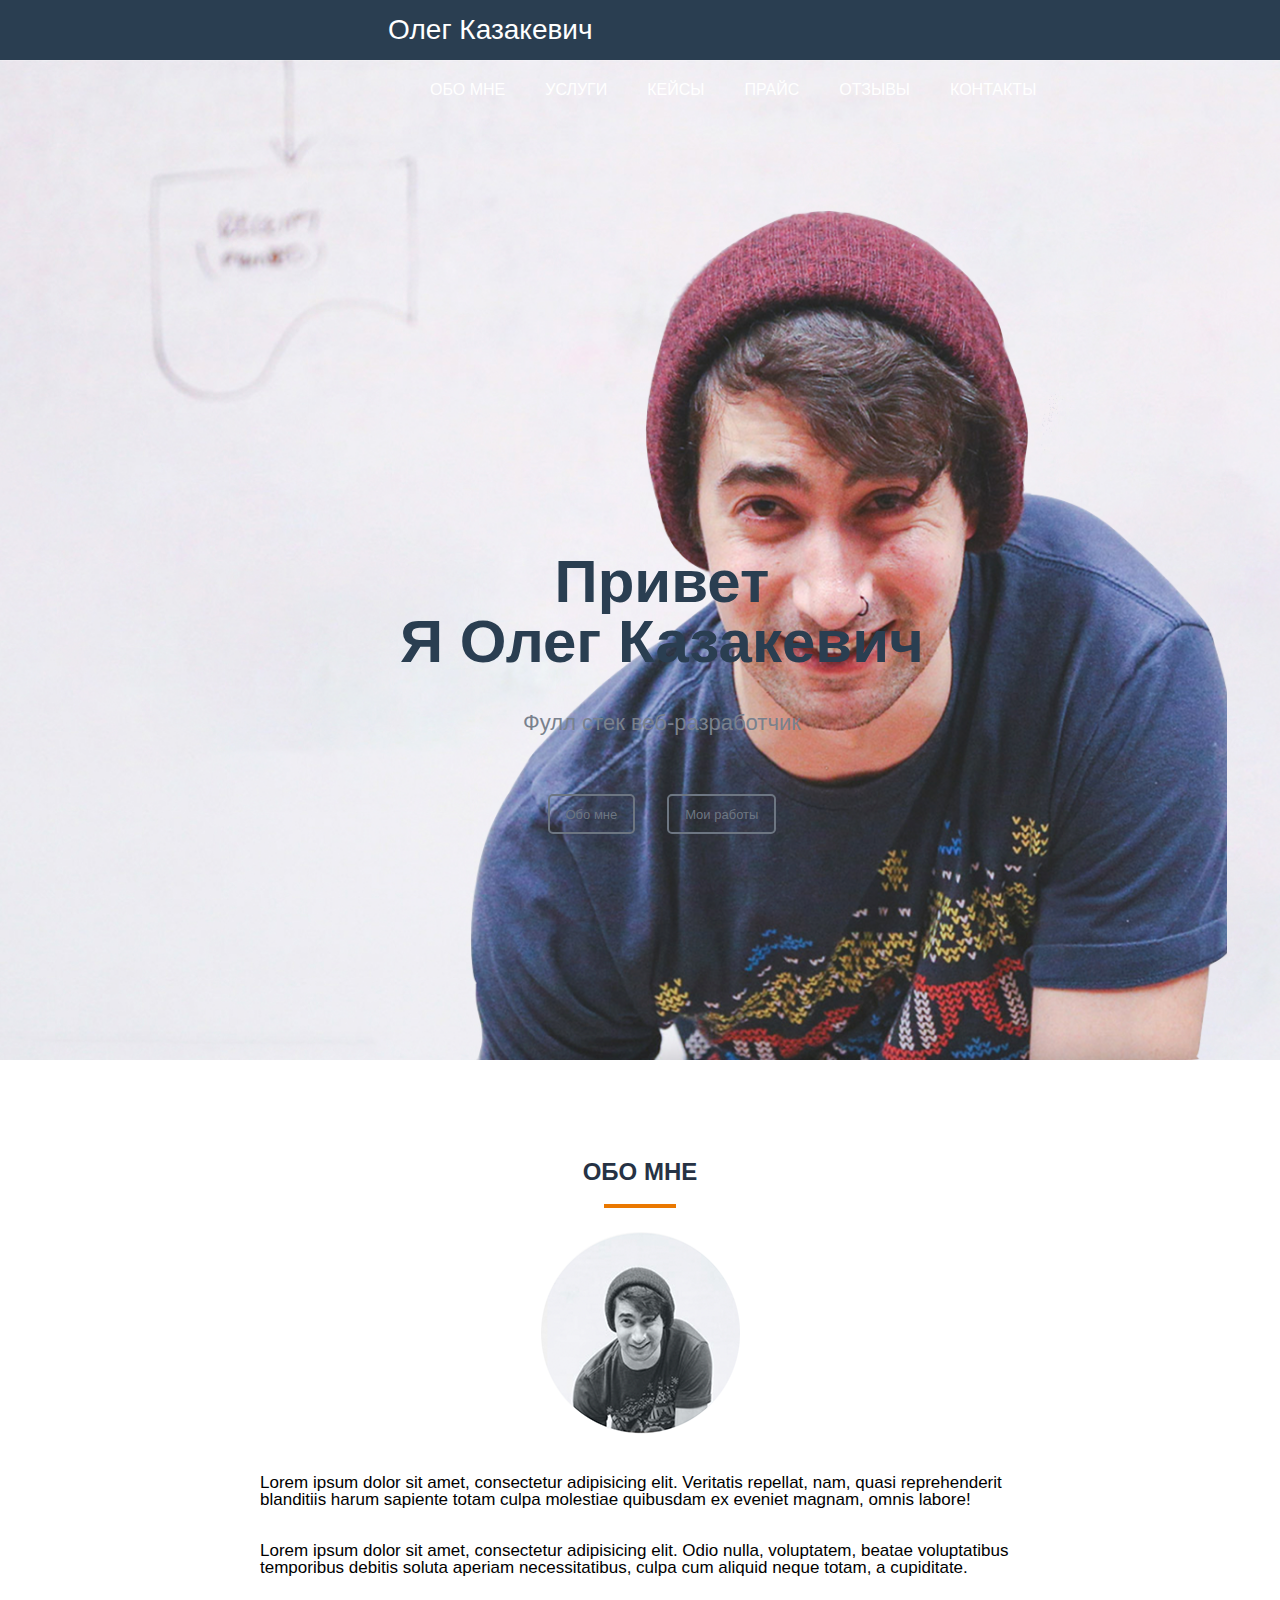
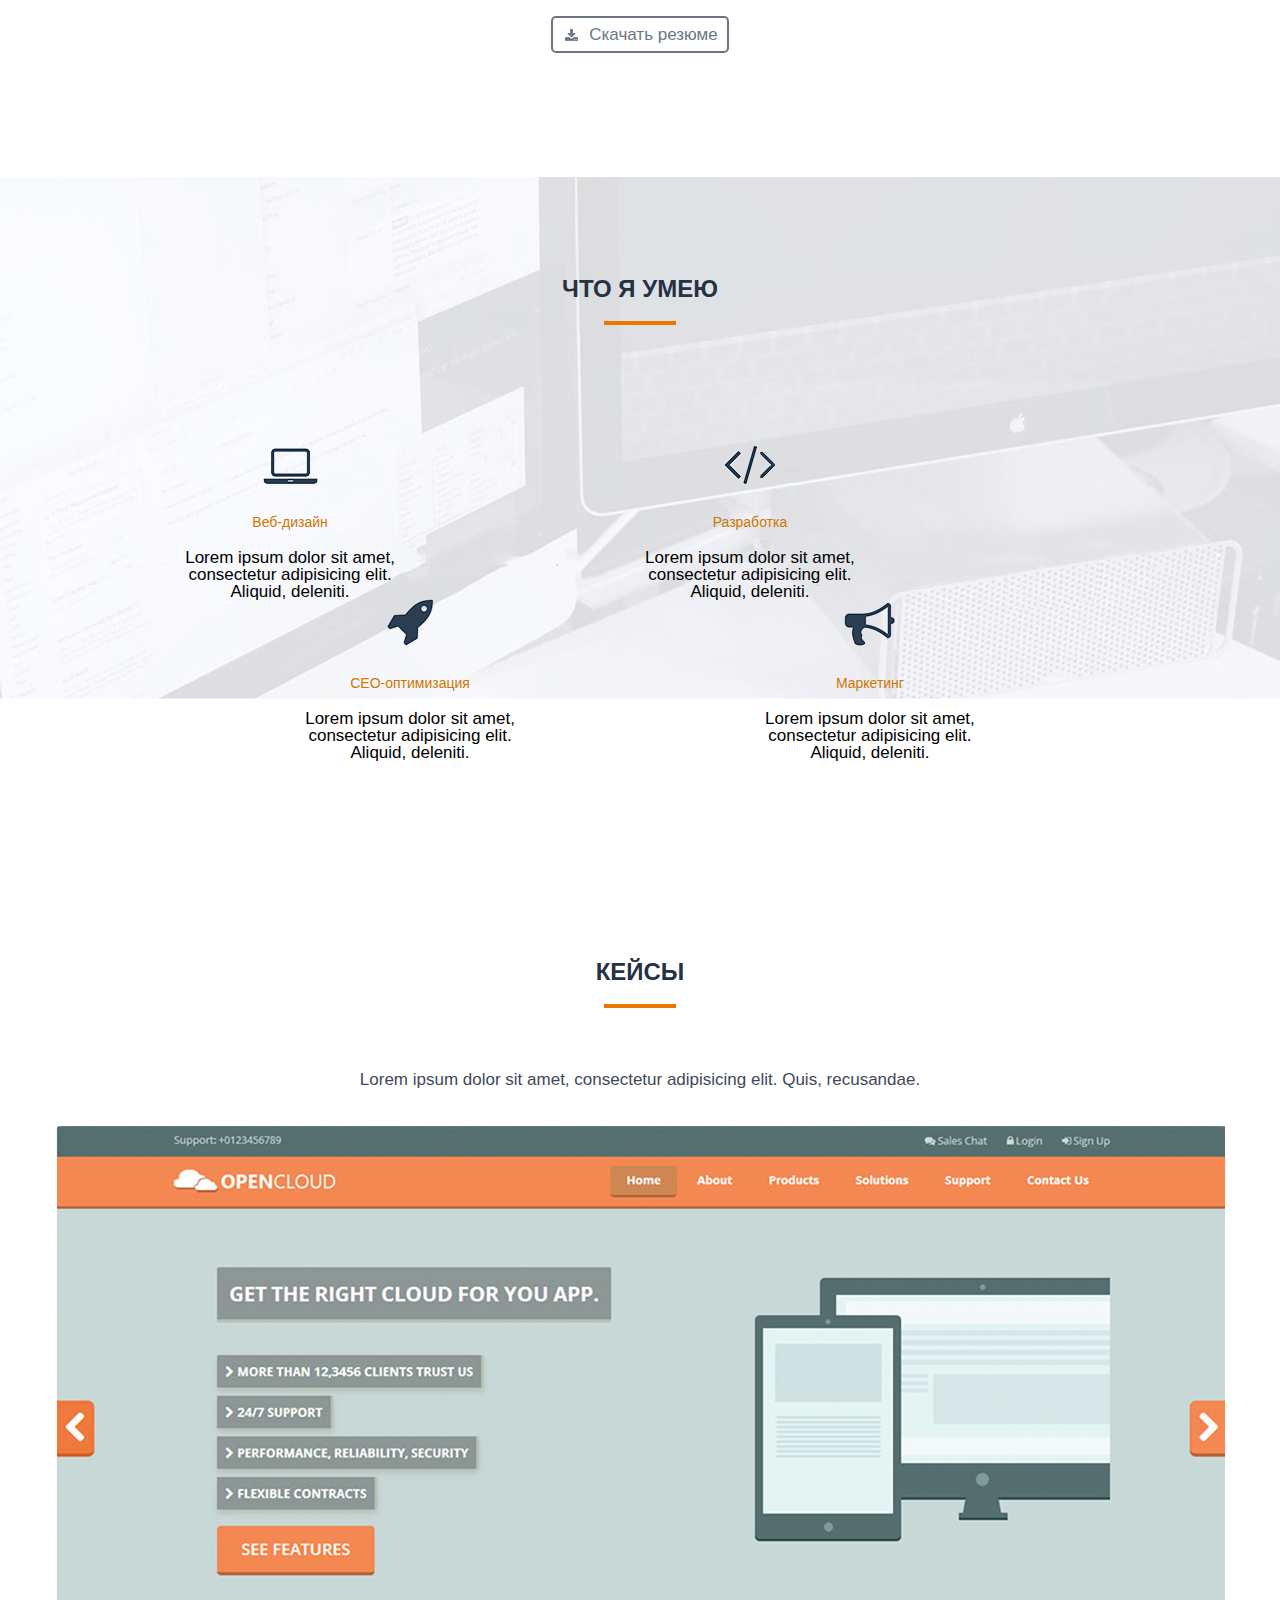
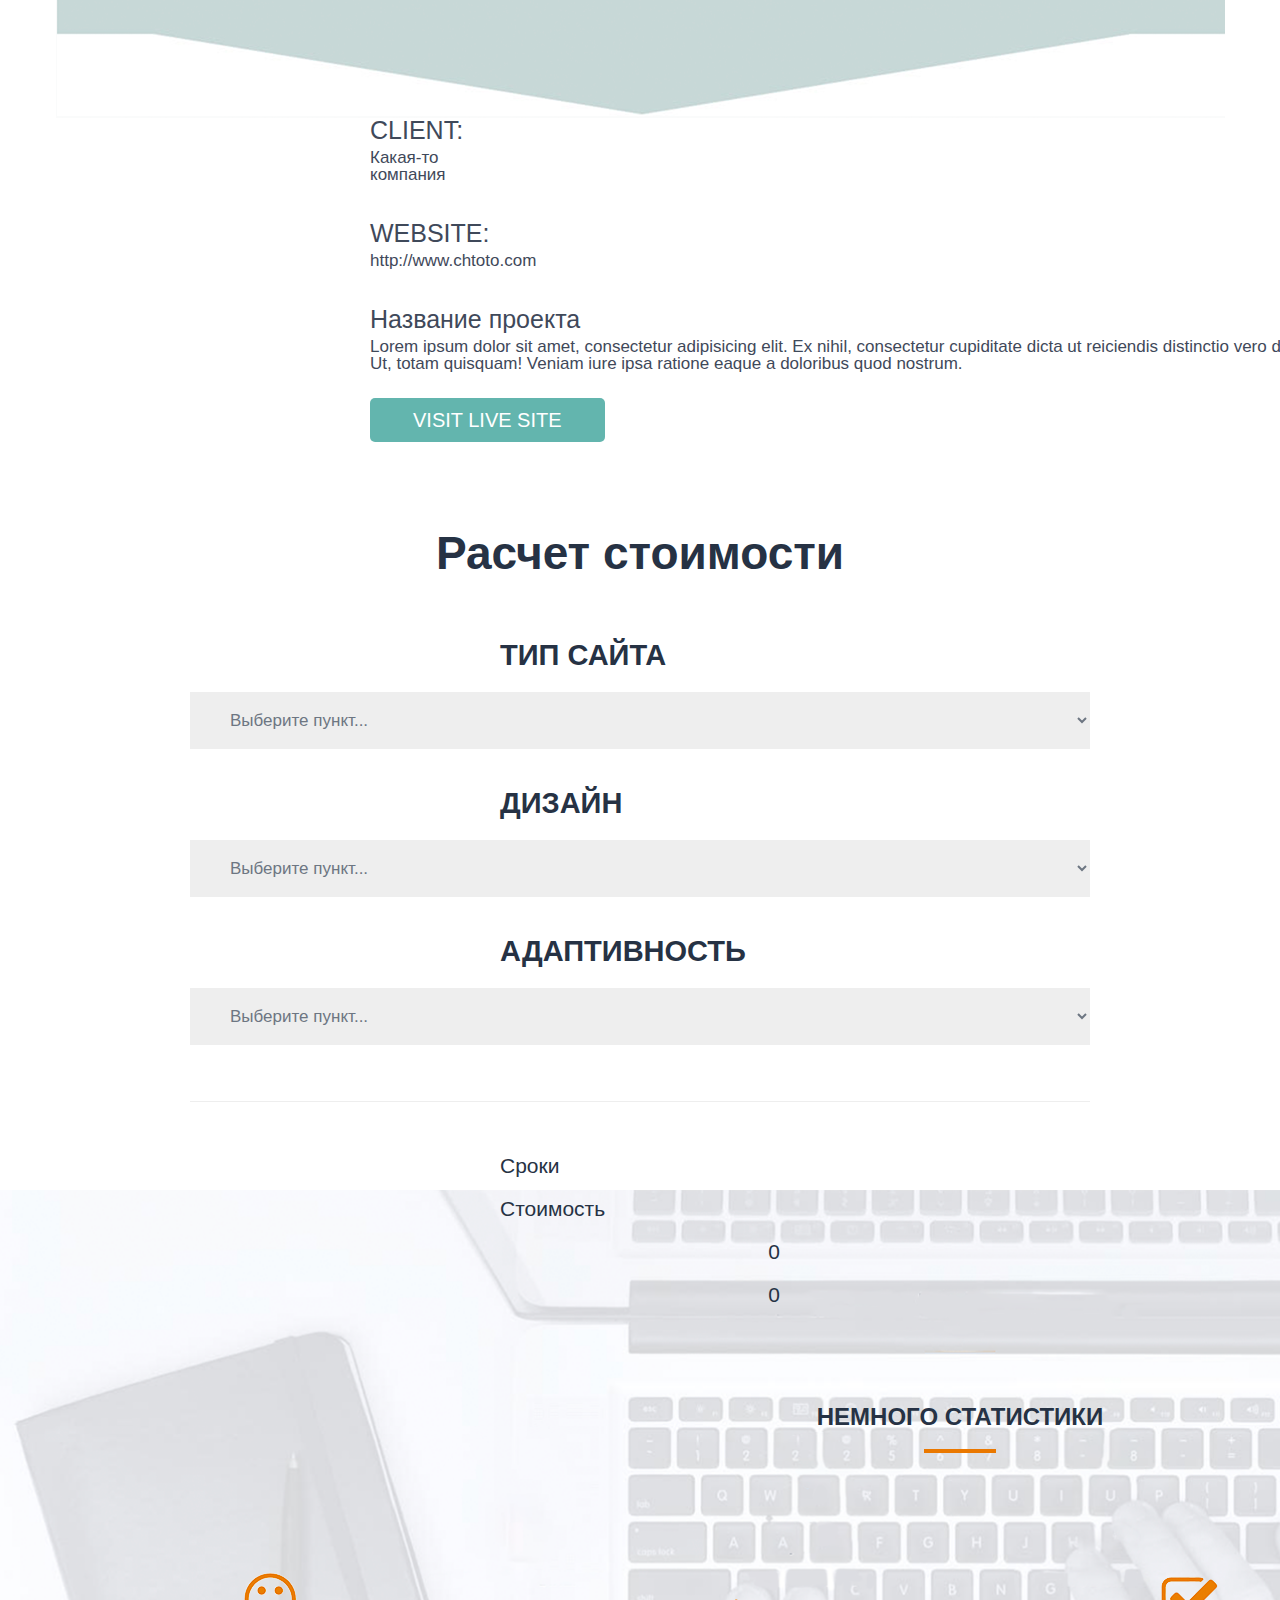
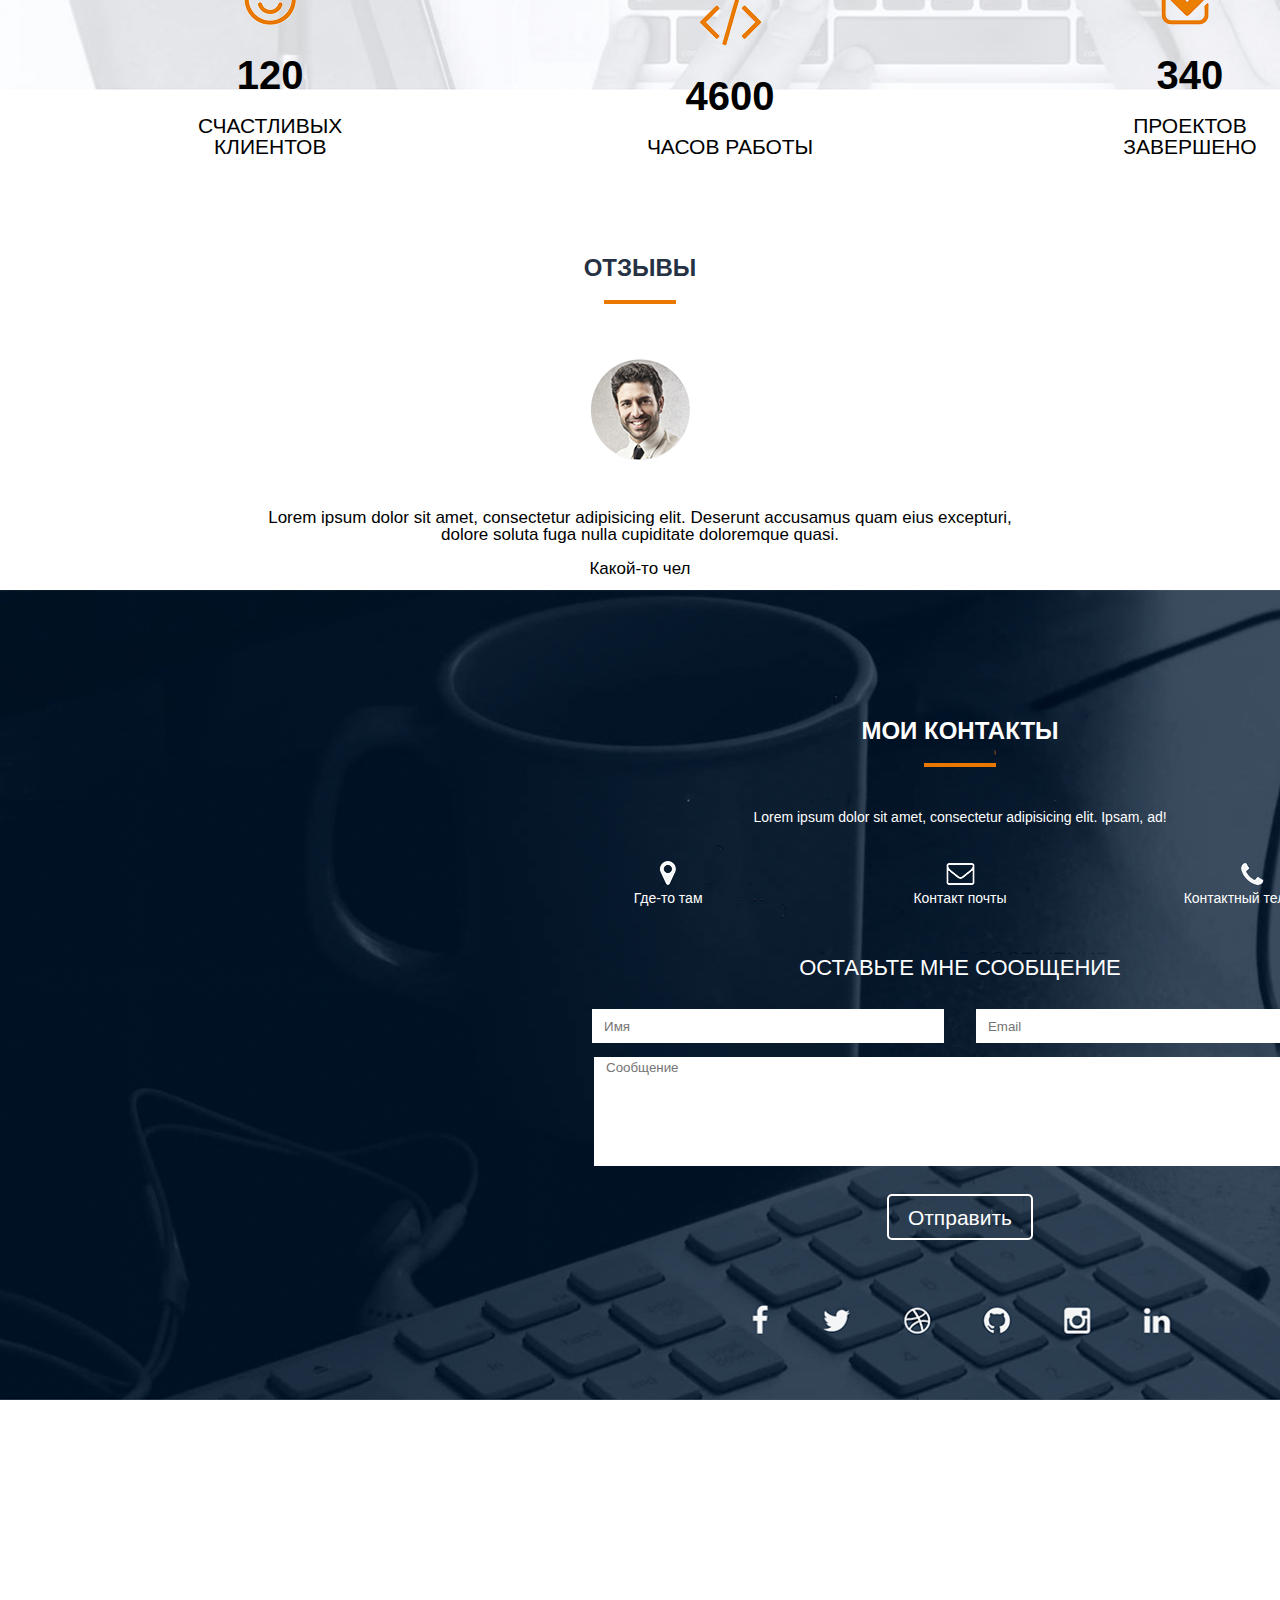
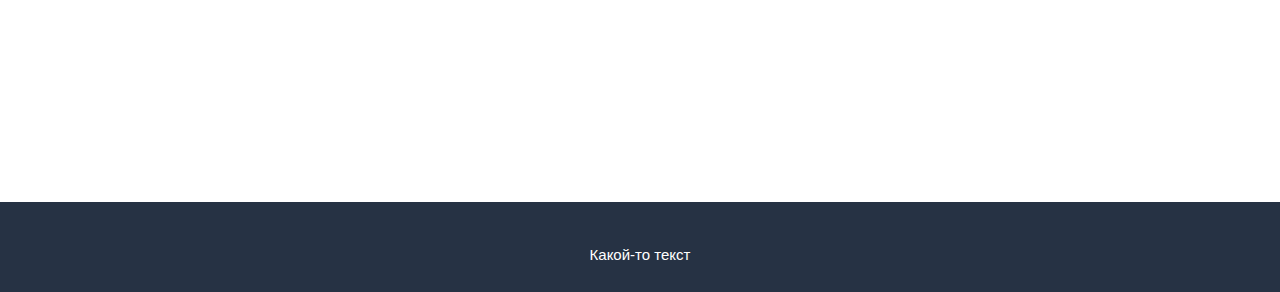
==== src/src/index.html @ 6febbd4b "Второе домашнее задание" ====
<!DOCTYPE html>
<html lang="en">
<head>
    <meta charset="UTF-8">
    <title>Олег Казакевич - Веб-разработчик</title>
    <link rel="stylesheet" href="css/reset.css">
    <link rel="stylesheet" href="css/style.css">
</head>

<body>

    <header>
        <nav>
            <div class="namelogo">Олег Казакевич</div>
            <div class="menu">
                <ul>
                    <li>Обо мне</li>
                    <li>Услуги</li>
                    <li>Кейсы</li>
                    <li>Прайс</li>
                    <li>Отзывы</li>
                    <li>Контакты</li>
                </ul>
            </div>
        </nav>
    </header>

    <main>

        <section class="main">
            <div class="main__conteiner">
                <h1>Привет <br> Я Олег Казакевич</h1>
                <h4>Фулл стек веб-разработчик</h4>
                <input type="submit" value="Обо мне">
                <input type="submit" value="Мои работы">
            </div>
        </section>


        <section class="description">
            <div class="description__conteiner">
                <h2>ОБО МНЕ</h2>
                <hr>
                <img src="../src/img/Boy_mini.png" alt="Изображение отсутствует">
                <div>
                    <p class="description__conteiner__text">Lorem ipsum dolor sit amet, consectetur adipisicing elit. Veritatis repellat, nam, quasi reprehenderit blanditiis harum sapiente totam culpa molestiae quibusdam ex eveniet magnam, omnis labore!<br><br><br>Lorem ipsum dolor sit amet, consectetur adipisicing elit. Odio nulla, voluptatem, beatae voluptatibus temporibus debitis soluta aperiam necessitatibus, culpa cum aliquid neque totam, a cupiditate.</p>
                </div>
                <a href="#" download="">Скачать резюме</a>
            </div>
        </section>

        <section class="about_me">
            <div class="about_me__conteiner">
                <h2>ЧТО Я УМЕЮ</h2>
                <hr>
                <div class="about_me__box-1">
                    <img src="../src/img/laptop.png" alt="Изображение отсутствует">
                    <h3 class="about_me__box-1__title">Веб-дизайн</h3>
                    <p class="about_me__box-1__text">Lorem ipsum dolor sit amet, consectetur adipisicing elit. Aliquid, deleniti.</p>
                </div>
                <div class="about_me__box-2">
                    <img src="../src/img/develop.png" alt="Изображение отсутствует">
                    <h3 class="about_me__box-2__title">Разработка</h3>
                    <p class="about_me__box-2__text">Lorem ipsum dolor sit amet, consectetur adipisicing elit. Aliquid, deleniti.</p>
                </div>
                <div class="about_me__box-3">
                    <img src="../src/img/rocket.png" alt="Изображение отсутствует">
                    <h3 class="about_me__box-3__title">СЕО-оптимизация</h3>
                    <p class="about_me__box-3__text">Lorem ipsum dolor sit amet, consectetur adipisicing elit. Aliquid, deleniti.</p>
                </div>
                <div class="about_me__box-4">
                    <img src="../src/img/megaphone.png" alt="Изображение отсутствует">
                    <h3 class="about_me__box-4__title">Маркетинг</h3>
                    <p class="about_me__box-4__text">Lorem ipsum dolor sit amet, consectetur adipisicing elit. Aliquid, deleniti.</p>
                </div>
            </div>
        </section>

        <section class="cases">
            <div class="cases__conteiner">
                <h2 class="cases__title">КЕЙСЫ</h2>
                <hr>
                <p class="cases__text">Lorem ipsum dolor sit amet, consectetur adipisicing elit. Quis, recusandae.</p>
                <img src="../src/img/cases.png" alt="Изображение отсутствует">
                <div class="cases__box1">
                    <h3>CLIENT:</h3>
                    <p>Какая-то компания</p>
                </div>
                <div class="cases__box2">
                    <h3 class="cases__box2__title">WEBSITE:</h3>
                    <p class="cases__box2__text">http://www.chtoto.com</p>
                </div>
                <div class="cases__box3">
                    <h3 class="cases__box3__title">Название проекта</h3>
                    <p class="cases__box3__text">Lorem ipsum dolor sit amet, consectetur adipisicing elit. Ex nihil, consectetur cupiditate dicta ut reiciendis distinctio vero doloribus. Ut, totam quisquam! Veniam iure ipsa ratione eaque a doloribus quod nostrum.</p>
                </div>
                <a href="#">VISIT LIVE SITE</a>
            </div>
        </section>

        <section class="calculator">
            <div class="calculator__conteiner">
                <h2>Расчет стоимости</h2>
                <div class="calculator__box1">
                    <h3>ТИП САЙТА</h3>
                    <select name="calculator__box1__list1" id="list1">
                        <option disable>Выберите пункт...</option>
                        <option value="1">Опция 1</option>
                        <option value="2">Опция 2</option>
                        <option value="3">Опция 3</option>
                        <option value="4">Опция 4</option>
                    </select>
                </div>
                <div class="calculator__box2">
                    <h3 class="calculator__box2__title">ДИЗАЙН</h3>
                    <select name="calculator__box2__list2" id="list2">
                        <option disable>Выберите пункт...</option>
                        <option value="1">Опция 1</option>
                        <option value="2">Опция 2</option>
                        <option value="3">Опция 3</option>
                        <option value="4">Опция 4</option>
                    </select>
                </div>
                <div class="calculator__box3">
                    <h3 class="calculator__box3__title">АДАПТИВНОСТЬ</h3>
                    <select name="calculator__box3__list13" id="list3">
                        <option disable>Выберите пункт...</option>
                        <option value="1">Опция 1</option>
                        <option value="2">Опция 2</option>
                        <option value="3">Опция 3</option>
                        <option value="4">Опция 4</option>
                    </select>
                </div>
                <hr>
                <div class="calculator__block1">
                    <p>Сроки</p>
                </div>
                <div class="calculator__block2">
                    <p>Стоимость</p>
                </div>
                <div class="calculator__block3">
                    <p>0</p>
                </div>
                <div class="calculator__block4">
                    <p>0</p>
                </div>
            </div>
        </section>

        <section class="stat">
            <div class="stat__conteiner">
                <h2>НЕМНОГО СТАТИСТИКИ</h2>
                <hr>
                <div class="stat__box1">
                    <img src="../src/img/smile.png" alt="Изображение отсутствует">
                    <h3>120</h3>
                    <p>СЧАСТЛИВЫХ КЛИЕНТОВ</p>
                </div>
                <div class="stat__box2">
                    <img src="../src/img/programming.png" alt="Изображение отсутствует">
                    <h3>4600</h3>
                    <p>ЧАСОВ РАБОТЫ</p>
                </div>
                <div class="stat__box3">
                    <img src="../src/img/tick.png" alt="Изображение отсутствует">
                    <h3>340</h3>
                    <p>ПРОЕКТОВ ЗАВЕРШЕНО</p>
                </div>
                <div class="stat__box4">
                    <img src="../src/img/kubok.png" alt="Изображение отсутствует">
                    <h3>23</h3>
                    <p>НАГРАД ПОЛУЧЕНО</p>
                </div>
            </div>
        </section>

        <section class="feedback">
            <div class="feedback__conteiner">
                <h2>ОТЗЫВЫ</h2>
                <hr>
                <img src="../src/img/feedback.png" alt="Изображение отсутствует">
                <div>
                    <p class="feedback__conteiner__text">Lorem ipsum dolor sit amet, consectetur adipisicing elit. Deserunt accusamus quam eius excepturi, dolore soluta fuga nulla cupiditate doloremque quasi.<br><br> Какой-то чел </p>
                </div>
            </div>
        </section>

        <section class="contact">
            <div class="contact__container">
                <h2>МОИ КОНТАКТЫ</h2>
                <hr>
                <p>Lorem ipsum dolor sit amet, consectetur adipisicing elit. Ipsam, ad!</p>
                <div class="contact__box1">
                    <img src="../src/img/loc.png" alt="Изображение отсутствует">
                    <p>Где-то там</p>
                </div>
                <div class="contact__box2">
                    <img src="../src/img/mail.png" alt="Изображение отсутсвует">
                    <p>Контакт почты</p>
                </div>
                <div class="contact__box3">
                    <img src="../src/img/phone.png" alt="Изображение отсутсвует">
                    <p>Контактный телефон</p>
                </div>
                <h3>ОСТАВЬТЕ МНЕ СООБЩЕНИЕ</h3>
                <input type="text" placeholder="Имя" id="botton1">
                <input type="text" placeholder="Email" id="botton2">
                <input type="text" placeholder="Сообщение" id="botton3">
                <input type="submit" value="Отправить" id="botton4">
            </div>
        </section>

        <section class="map">
            <div class="map__conteiner">
            <iframe src="https://www.google.com/maps/embed?pb=!1m18!1m12!1m3!1d4750.986387960679!2d30.31049384096424!3d59.956304051319066!2m3!1f0!2f0!3f0!3m2!1i1024!2i768!4f13.1!3m3!1m2!1s0x46963148397ca3df%3A0x7a6c0a17c79d16fe!2z0J_Rj9GC0ZHRgNC-0YfQutCw!5e0!3m2!1sru!2sru!4v1657752219980!5m2!1sru!2sru" width=100% height="400" style="border:0;" allowfullscreen="" loading="lazy" referrerpolicy="no-referrer-when-downgrade"></iframe>
            </div>
        </section>

    </main>

    <footer>
        <p class="footer__text">Какой-то текст</p>
    </footer>

</body>

</html>
---- src/src/css/style.css ----
* {
    box-sizing: border-box;
}

body {
    font-family: Arial, sans-serif;
}

nav {
    width: 100%;
    height: 60px;
    background-color: #2A3E51;
}

.namelogo {
    color: #fff;
    font-size: 28px;
    line-height: 60px;
    padding-left: 388px;
    float: left;
}

.menu {
    float: left;
    padding-left: 430px;
}

.menu li {
    float: left;
    line-height: 60px;
    color: #fff;
    margin-right: 40px;
    font-size: 16px;
    text-transform: uppercase;
}

.main {
    width: 100%;
    height: 1000px;
    background: url(../img/boy.png) 90% 100%/auto 85% no-repeat , url(../img/bg.jpg) center/cover no-repeat;
}

.main__conteiner {
    float: left;
    margin-top: 432px;
    margin-left: 400px;
    text-align: center;
}

.main__conteiner h1 {
    font-size: 60px;
    font-weight: bold;
    color: #2A3E51;
}

.main__conteiner h4 {
    margin-top: 40px;
    font-size: 22px;
    color: #79818d;
}

.main__conteiner input {
    height: 40px;
    text-align: center;
    border: 2px solid #6d7682;
    background: none;
    border-radius: 5px;
    color: #6d7682;
    font-size: 13px;
    padding: 0px 16px;
    margin-top: 60px;
    margin: 60px 14px 0px 14px
}

.description {
    width: 100%;
    height: 717px;
}

.description__conteiner {
    width: 100%;
    float: left;
    margin: 100px auto;
    text-align: center;
}

.description__conteiner h2 {
    font-size: 24px;
    font-weight: bold;
    color: #263244;
}

.description__conteiner hr {
    border-top: 4px solid #EA7800;
    width: 72px;
    margin: 20px auto;
    margin-bottom: 24px;
}

.description__conteiner img {
    margin-bottom: 40px;
}

.description__conteiner div {
    width: 760px;
    height: 110px;
    font-size: 18px;
    margin: 0px auto;
    margin-bottom: 42px;
}

.description__conteiner__text {
    font-size: 17px;
    text-align: left;
}

.description__conteiner a {
    width: 100%;
    border: 2px solid #6d7682;
    height: 34px;
    text-align: center;
    background: url(../img/ICO_about.png) no-repeat 7% ;
    border-radius: 5px;
    color: #6d7682;
    font-size: 17px;
    padding: 7px 9px 7px 36px;
}

.about_me {
    width: 100%;
    height: 523px;
    background: url(../img/bg_about.png) center/cover no-repeat;
}

.about_me__conteiner {
    width: 100%;
    float: left;
    margin: 100px auto;
    text-align: center;
}

.about_me__conteiner h2 {
    font-size: 24px;
    font-weight: bold;
    color: #263244;
    text-align: center;
}

.about_me__conteiner hr {
    border-top: 4px solid #EA7800;
    width: 72px;
    margin: 20px auto;
    margin-bottom: 120px;
}

.about_me__box-1 {
    width: 216px;
    height: 65px;
    text-align: center;
    margin-right: 240px;
    display: inline-block;
}

.about_me__box-1 img {
    margin-bottom: 30px;
}

.about_me__box-1__title {
    color: #CF7600;
    font-weight: 500;
    margin-bottom: 20px;
}

.about_me__box-1__text {
    font-size: 17px;
    text-align: center;
}

.about_me__box-2 {
    width: 216px;
    height: 65px;
    text-align: center;
    margin-right: 240px;
    display: inline-block;
}

.about_me__box-2 img {
    margin-bottom: 30px;
}

.about_me__box-2__title {
    color: #CF7600;
    font-weight: 500;
    margin-bottom: 20px;
}

.about_me__box-2__text {
    font-size: 17px;
    text-align: center;
}

.about_me__box-3 {
    width: 216px;
    height: 65px;
    text-align: center;
    margin-right: 240px;
    display: inline-block;
}

.about_me__box-3 img {
    margin-bottom: 30px;
}

.about_me__box-3__title {
    color: #CF7600;
    font-weight: 500;
    margin-bottom: 20px;
}

.about_me__box-3__text {
    font-size: 17px;
    text-align: center;
}

.about_me__box-4 {
    width: 216px;
    height: 65px;
    text-align: center;
    display: inline-block;
}

.about_me__box-4 img {
    margin-bottom: 30px;
}

.about_me__box-4__title {
    color: #CF7600;
    font-weight: 500;
    margin-bottom: 20px;
}

.about_me__box-4__text {
    font-size: 17px;
    text-align: center;
}

.cases {
    width: 100%;
    height: 1090px;
}

.cases__conteiner {
    width: 100%;
    float: left;
    margin: 100px auto;
}

.cases__conteiner h2 {
    font-size: 24px;
    font-weight: bold;
    color: #263244;
    text-align: center;
}

.cases__conteiner hr{
    border-top: 4px solid #EA7800;
    width: 72px;
    margin: 20px auto;
    margin-bottom: 63px;
}

.cases__conteiner p {
    font-size: 17px;
    text-align: center;
    color: #3F495A;
    margin-bottom: 38px;
}

.cases__conteiner img {
    display: block;
    margin: 0px auto;
}

.cases__box1 {
    text-align: center;
    width: 130px;
    padding-left: 370px;
}

.cases__box1 h3 {
    font-size: 25px;
    color: #3F495A;
    font-weight: 500;
    margin-bottom: 6px;
    width: 120px;
    text-align: left;
}

.cases__box1 p {
    font-size: 17px;
    color: #3F495A;
    font-weight: 300;
    width: 120px;
    text-align: left;
}

.cases__box2 {
    text-align: center;
    width: 130px;
    padding-left: 370px;
}

.cases__box2 h3 {
    font-size: 25px;
    color: #3F495A;
    font-weight: 500;
    margin-bottom: 6px;
    width: 120px;
    text-align: left;
}

.cases__box2 p {
    font-size: 17px;
    color: #3F495A;
    font-weight: 300;
    width: 120px;
    text-align: left;
}

.cases__box3 {
    text-align: center;
    width: 130px;
    padding-left: 370px;
}

.cases__box3 h3 {
    font-size: 25px;
    color: #3F495A;
    font-weight: 500;
    margin-bottom: 6px;
    width: 1000px;
    text-align: left;
}

.cases__box3 p {
    font-size: 17px;
    color: #3F495A;
    font-weight: 300;
    width: 1000px;
    text-align: left;
}

.cases__conteiner a {
    width: 100%;
    height: 44px;
    border-radius: 5px;
    color: #fff;
    font-size: 20px;
    padding: 11px 43px;
    background-color: #63B5AE;
    display: inline;
    margin-left: 370px;
}

.calculator {
    width: 100%;
    height: 1000px;
}

.calculator__conteiner {
    width: 100%;
    float: left;
}

.calculator__conteiner h2 {
    font-size: 46px;
    font-weight: bold;
    color: #263244;
    text-align: center;
    margin-bottom: 65px;
}

.calculator__box1 {
    text-align: center;
}

.calculator__box1 h3 {
    font-size: 29px;
    font-weight: 600;
    color: #263244;
    text-align: left;
    margin-bottom: 22px;
    padding-left: 500px;
}

#list1 {
    width: 900px;
    height: 57px;
    text-align: left;
    color: #6d7682;
    font-size: 17px;
    padding: 7px 9px 7px 36px;
    background-color: #eee;
    margin-bottom: 40px;
}

.calculator__box2 {
    text-align: center;
}

.calculator__box2 h3 {
    font-size: 29px;
    font-weight: 600;
    color: #263244;
    text-align: left;
    margin-bottom: 22px;
    padding-left: 500px;
}

#list2 {
    width: 900px;
    height: 57px;
    text-align: left;
    color: #6d7682;
    font-size: 17px;
    padding: 7px 9px 7px 36px;
    background-color: #eee;
    margin-bottom: 40px;
}

.calculator__box3 {
    text-align: center;
}

.calculator__box3 h3 {
    font-size: 29px;
    font-weight: 600;
    color: #263244;
    text-align: left;
    margin-bottom: 22px;
    padding-left: 500px;
}

#list3 {
    width: 900px;
    height: 57px;
    text-align: left;
    color: #6d7682;
    font-size: 17px;
    padding: 7px 9px 7px 36px;
    background-color: #eee;
    margin-bottom: 36px;
}

.calculator__conteiner hr {
    border-top: 1px solid #eee;
    width: 900px;
    margin: 20px auto;
    margin-bottom: 53px;
}

.calculator__block1 p {
    display: inline-block;
    font-size: 21px;
    font-weight: 300;
    color: #263244;
    text-align: left;
    margin-bottom: 22px;
    padding-left: 500px;
}

.calculator__block2 p {
    display: inline-block;
    font-size: 21px;
    font-weight: 300;
    color: #263244;
    text-align: left;
    margin-bottom: 22px;
    padding-left: 500px;
}

.calculator__block3 p {
    font-size: 21px;
    font-weight: 300;
    color: #263244;
    text-align: right;
    margin-bottom: 22px;
    padding-right: 500px;
}

.calculator__block4 p {
    font-size: 21px;
    font-weight: 300;
    color: #263244;
    text-align: right;
    padding-right: 500px;
}

.stat {
    width: 1920px;
    height: 500px;
    background: url(../img/bgstat.png) center/cover no-repeat;
    margin-bottom: 100px;
}

.stat__conteiner {
    width: 100%;
    float: left;
    margin: 100px auto;
    text-align: center;
}

.stat__conteiner h2 {
    font-size: 24px;
    font-weight: bold;
    color: #263244;
    text-align: center;
}

.stat__conteiner hr {
    border-top: 4px solid #EA7800;
    width: 72px;
    margin: 20px auto;
    margin-bottom: 120px;
}

.stat__box1 {
    width: 216px;
    height: 65px;
    text-align: center;
    margin-right: 240px;
    display: inline-block;
}

.stat__box1 img {
    margin-bottom: 30px;
}

.stat__box1 h3 {
    color: #000;
    font-weight: bold;
    font-size: 40px;
    margin-bottom: 20px;
}

.stat__box1 p {
    font-size: 21px;
    text-align: center;
}

.stat__box2 {
    width: 216px;
    height: 65px;
    text-align: center;
    margin-right: 240px;
    display: inline-block;
}

.stat__box2 img {
    margin-bottom: 30px;
}

.stat__box2 h3 {
    color: #000;
    font-weight: bold;
    font-size: 40px;
    margin-bottom: 20px;
}

.stat__box2 p {
    font-size: 21px;
    text-align: center;
}

.stat__box3 {
    width: 216px;
    height: 65px;
    text-align: center;
    margin-right: 240px;
    display: inline-block;
}

.stat__box3 img {
    margin-bottom: 30px;
}

.stat__box3 h3 {
    color: #000;
    font-weight: bold;
    font-size: 40px;
    margin-bottom: 20px;
}

.stat__box3 p {
    font-size: 21px;
    text-align: center;
}

.stat__box4 {
    width: 216px;
    height: 65px;
    text-align: center;
    display: inline-block;
}

.stat__box4 img {
    margin-bottom: 30px;
}

.stat__box4 h3 {
    color: #000;
    font-weight: bold;
    font-size: 40px;
    margin-bottom: 20px;
}

.stat__box4 p {
    font-size: 21px;
    text-align: center;
}

.feedback {
    width: 100%;
    height: 400px;
}

.feedback__conteiner {
    width: 100%;
    float: left;
    text-align: center;
}

.feedback__conteiner h2 {
    font-size: 24px;
    font-weight: bold;
    color: #263244;
}

.feedback__conteiner hr {
    border-top: 4px solid #EA7800;
    width: 72px;
    margin: 20px auto;
    margin-bottom: 55px;
}

.feedback__conteiner img {
    margin-bottom: 48px;
}

.feedback__conteiner div {
    width: 760px;
    height: 110px;
    font-size: 18px;
    margin: 0px auto;
}

.feedback__conteiner__text {
    font-size: 17px;
    text-align: center;
}

.contact {
    width: 1920px;
    height: 810px;
    background: url(../img/bg_contact.png) center/cover no-repeat;
}

.contact__container {
    width: 100%;
    float: left;
    text-align: center;
}

.contact__container h2 {
    font-size: 24px;
    font-weight: bold;
    color: #fff;
    padding-top: 100px;
    margin-bottom: 20px;
}

.contact__container hr {
    border-top: 4px solid #EA7800;
    width: 72px;
    margin: 20px auto;
    margin-bottom: 43px;
}

.contact__container p {
    color: #fff;
    margin-bottom: 36px;
}

.contact__box1 {
    width: 216px;
    height: 65px;
    text-align: center;
    margin-right: 72px;
    display: inline-block;
}

.contact__box1 img {
    margin-bottom: 5px;
}

.contact__box1 p {
    font-size: 14px;
    text-align: center;
}

.contact__box2 {
    width: 216px;
    height: 65px;
    text-align: center;
    margin-right: 72px;
    display: inline-block;
}

.contact__box2 img {
    margin-bottom: 5px;
}

.contact__box2 p {
    font-size: 14px;
    text-align: center;
}

.contact__box3 {
    width: 216px;
    height: 65px;
    text-align: center;
    display: inline-block;
    margin-bottom: 30px;
}

.contact__box3 img {
    margin-bottom: 5px;
}

.contact__box3 p {
    font-size: 14px;
    text-align: center;
}

.contact__container h3 {
    font-size: 22px;
    font-weight: 400;
    color: #fff;
    margin-bottom: 30px;
}

#botton1 {
    width: 352px;
    height: 34px;
    display: inline-block;
    margin-right: 28px;
    margin-bottom: 14px;
    padding-left: 12px;
}

#botton2 {
    width: 352px;
    height: 34px;
    display: inline-block;
    padding-left: 12px;
}

#botton3 {
    width: 732px;
    margin: 0px auto;
    margin-bottom: 28px;
    display: block;
    padding: 3px 0px 91px 12px
}

#botton4 {
    height: 46px;
    text-align: center;
    border: 2px solid #fff;
    background: none;
    border-radius: 5px;
    color: #fff;
    font-size: 21px;
    padding: 10px 19px 10px 19px;
}

footer {
    height: 90px;
    background-color: #263244;
}
.footer__text {
    padding-top: 45px;
    text-align: center;
    color: #fff;
    font-size: 15px;
}
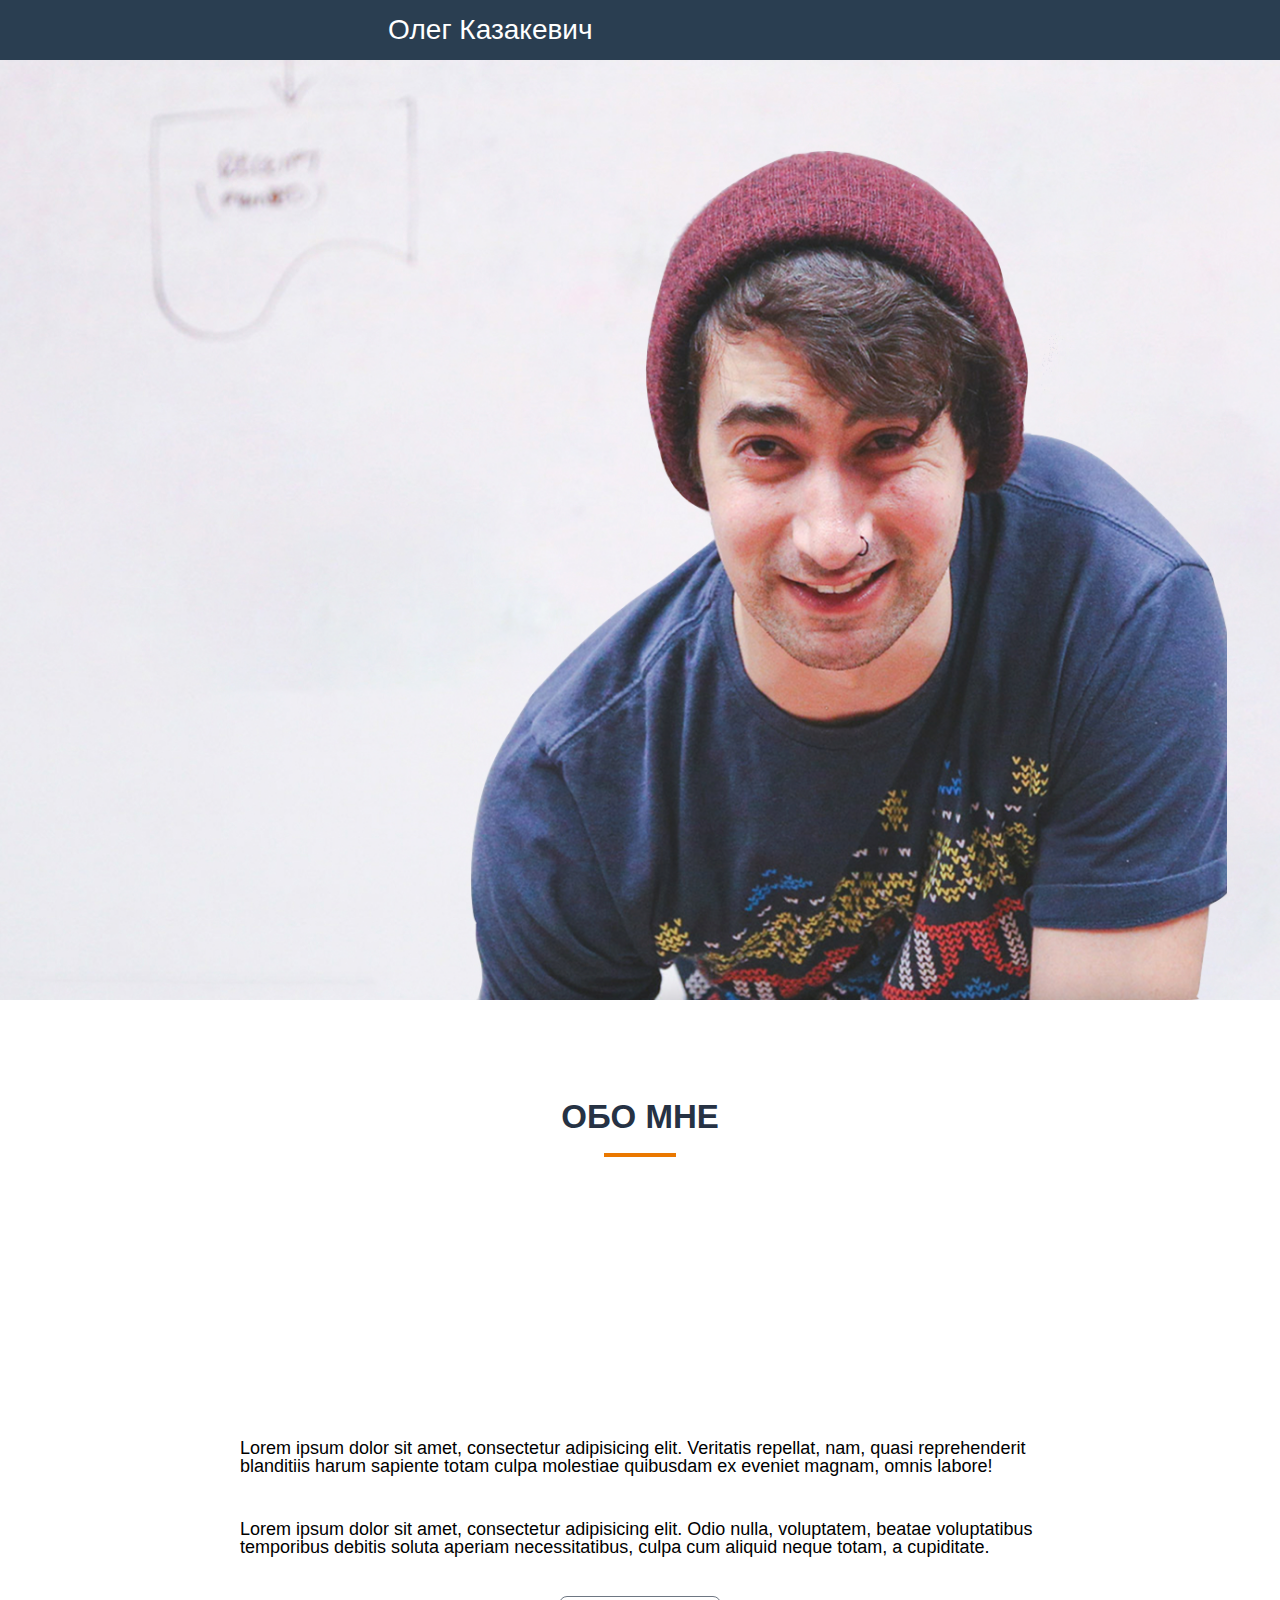
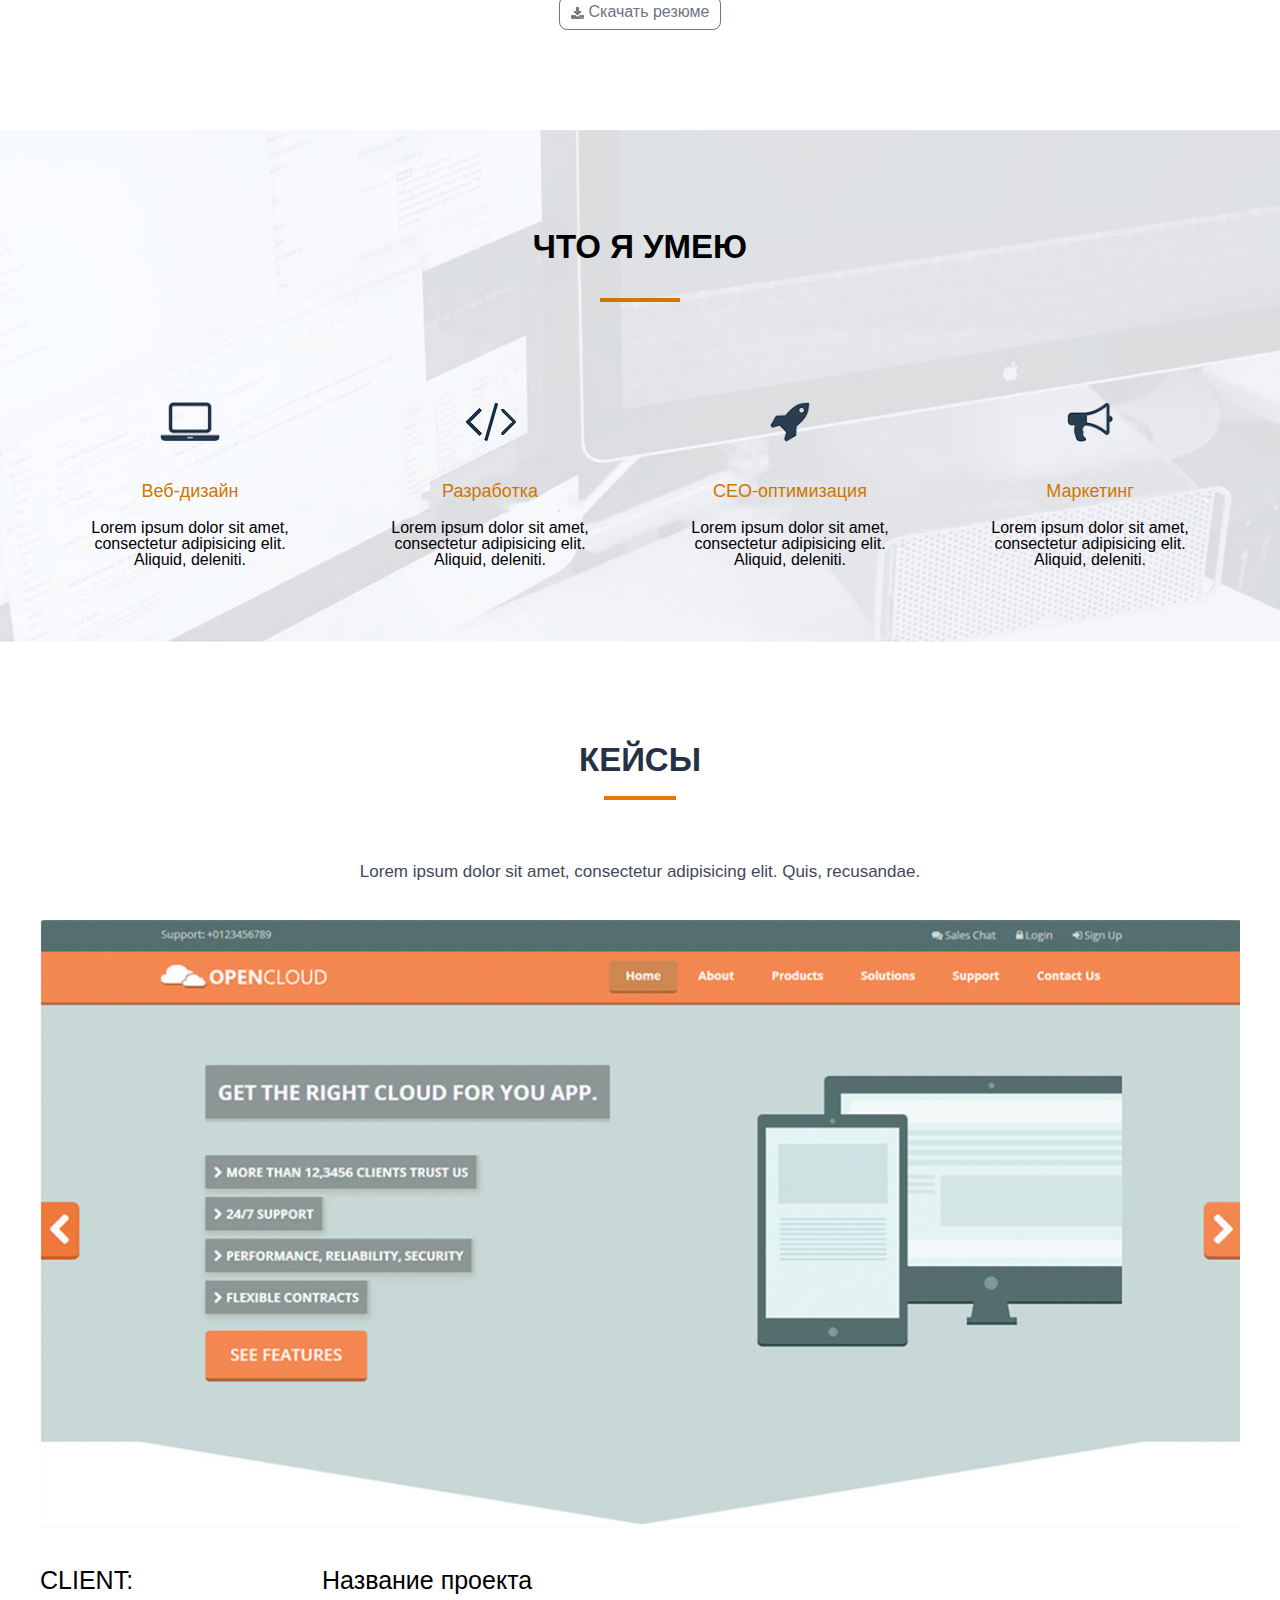
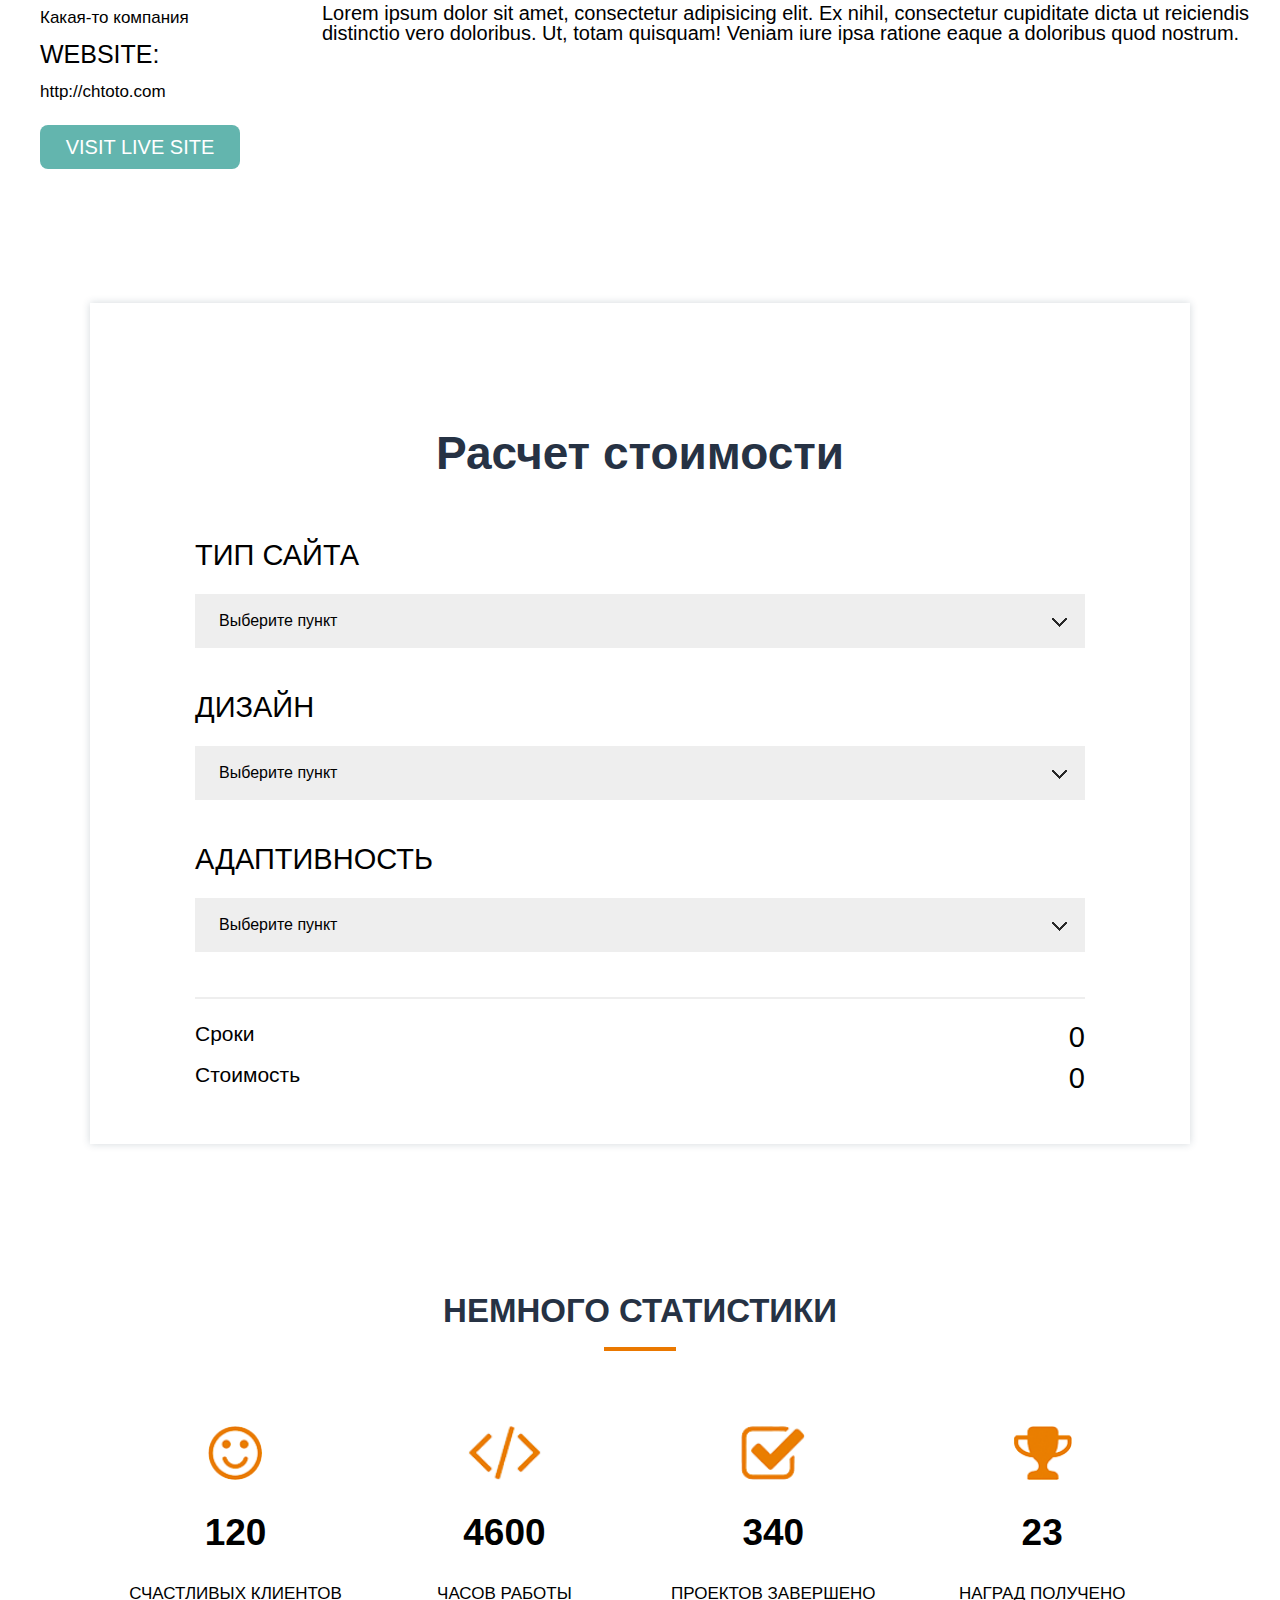
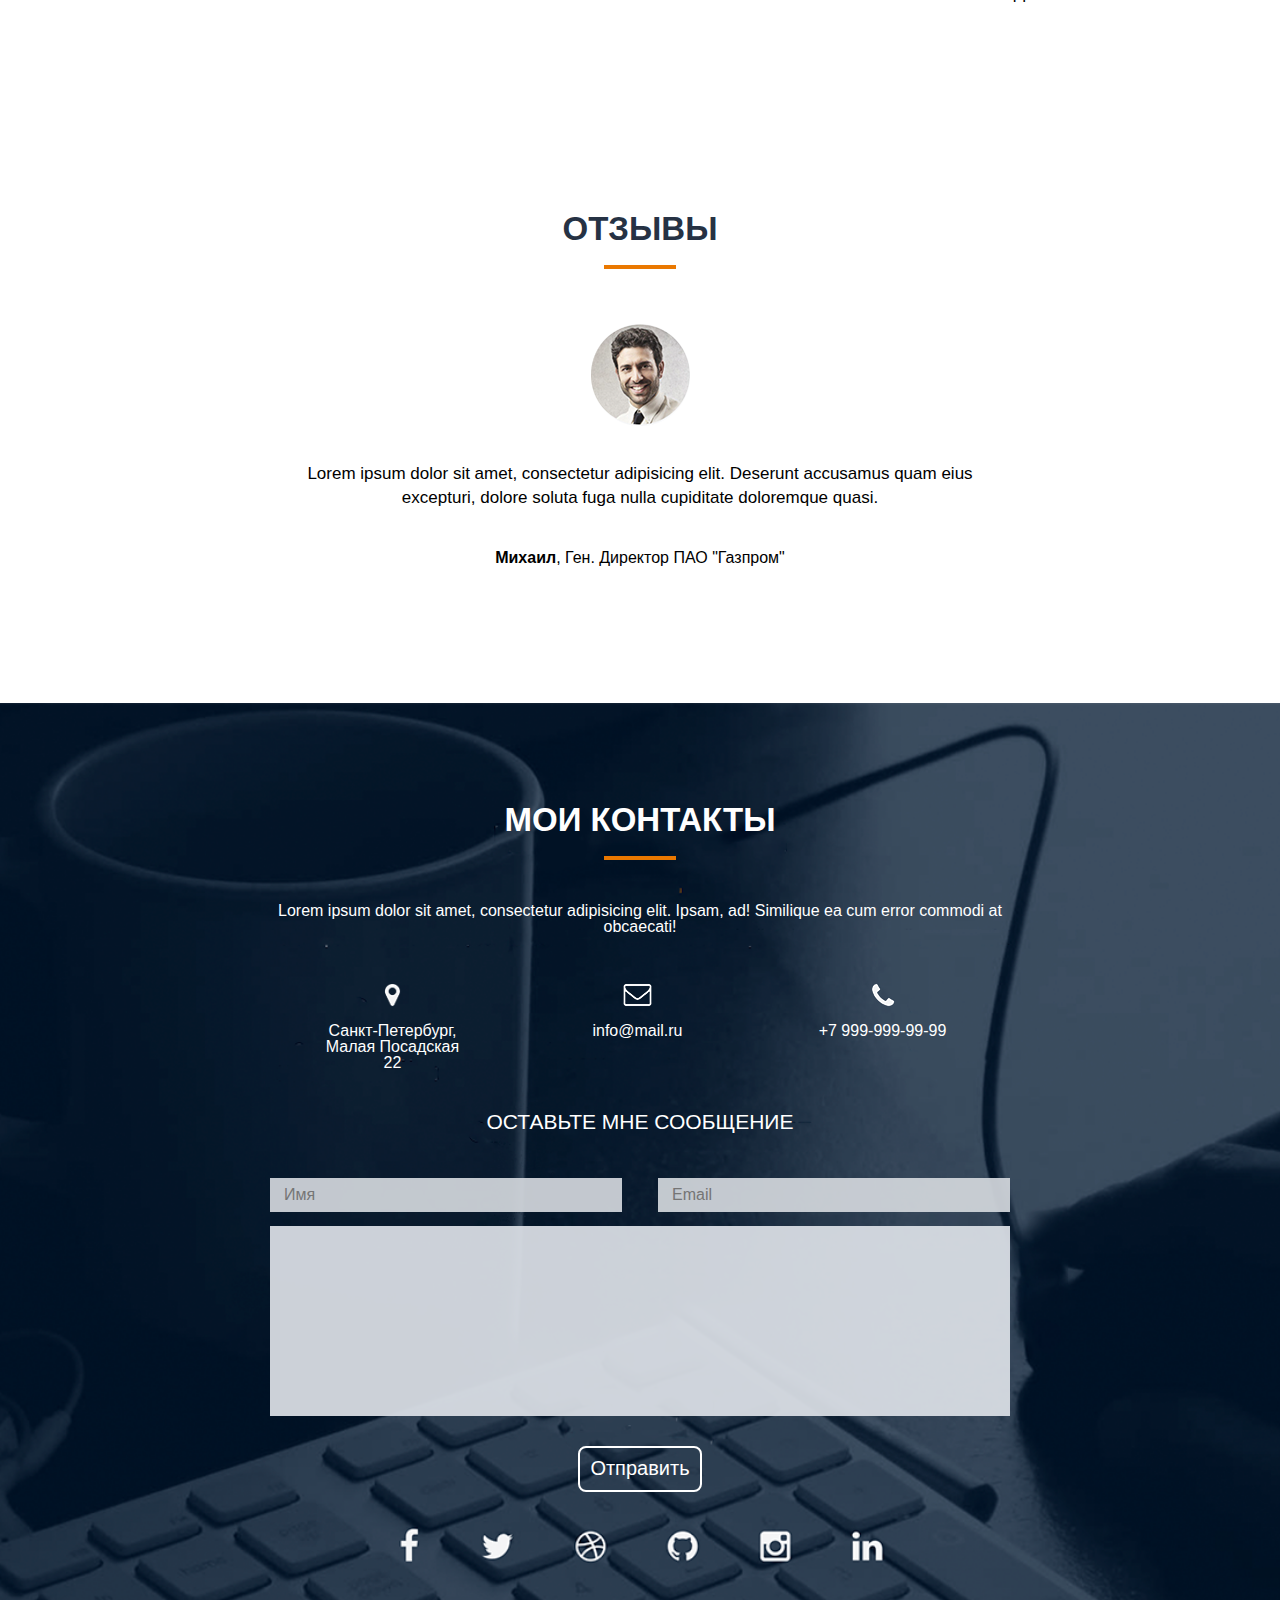
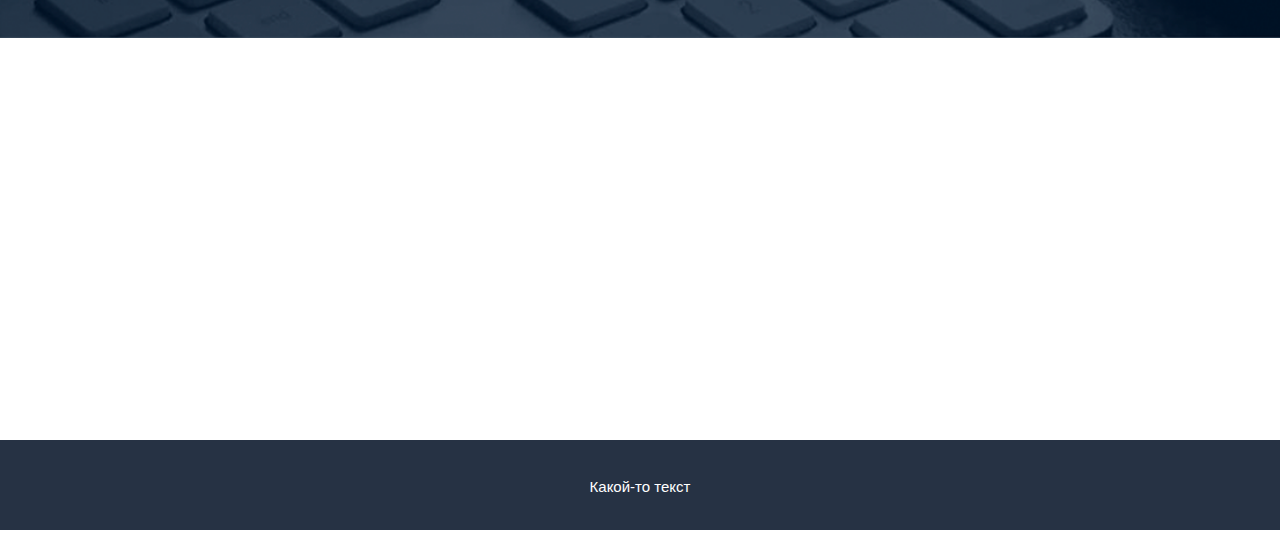
==== commit d24298a6: "Сделанное Д/З №3" ====
--- a/src/src/index.html
+++ b/src/src/index.html
@@ -2,9 +2,14 @@
 <html lang="en">
 <head>
     <meta charset="UTF-8">
+    <meta name="description" content="Это моя первая страница...">
+    <meta name="author" content="Oleg">
+    <meta name="robots" content="all">
+    <meta property="og:title" content="Это моя первая страница...">
     <title>Олег Казакевич - Веб-разработчик</title>
     <link rel="stylesheet" href="css/reset.css">
     <link rel="stylesheet" href="css/style.css">
+    <link rel="stylesheet" href="css/animate.min.css">
 </head>
 
 <body>
@@ -14,12 +19,12 @@
             <div class="namelogo">Олег Казакевич</div>
             <div class="menu">
                 <ul>
-                    <li>Обо мне</li>
-                    <li>Услуги</li>
-                    <li>Кейсы</li>
-                    <li>Прайс</li>
-                    <li>Отзывы</li>
-                    <li>Контакты</li>
+                    <li><a href="#">Обо мне</a></li>
+                    <li><a href="#">Услуги</a></li>
+                    <li><a href="#">Кейсы</a></li>
+                    <li><a href="#">Прайс</a></li>
+                    <li><a href="#">Отзывы</a></li>
+                    <li><a href="#">Контакты</a></li>
                 </ul>
             </div>
         </nav>
@@ -31,142 +36,136 @@
             <div class="main__conteiner">
                 <h1>Привет <br> Я Олег Казакевич</h1>
                 <h4>Фулл стек веб-разработчик</h4>
-                <input type="submit" value="Обо мне">
-                <input type="submit" value="Мои работы">
+                <input type="button" value="Обо мне">
+                <input type="button" value="Мои работы">
             </div>
         </section>
 
 
         <section class="description">
             <div class="description__conteiner">
-                <h2>ОБО МНЕ</h2>
+                <h2 class="animate__animated animate__zoomInDown">ОБО МНЕ</h2>
                 <hr>
                 <img src="../src/img/Boy_mini.png" alt="Изображение отсутствует">
-                <div>
-                    <p class="description__conteiner__text">Lorem ipsum dolor sit amet, consectetur adipisicing elit. Veritatis repellat, nam, quasi reprehenderit blanditiis harum sapiente totam culpa molestiae quibusdam ex eveniet magnam, omnis labore!<br><br><br>Lorem ipsum dolor sit amet, consectetur adipisicing elit. Odio nulla, voluptatem, beatae voluptatibus temporibus debitis soluta aperiam necessitatibus, culpa cum aliquid neque totam, a cupiditate.</p>
-                </div>
+                <p class="firstText">Lorem ipsum dolor sit amet, consectetur adipisicing elit. Veritatis repellat, nam, quasi reprehenderit blanditiis harum sapiente totam culpa molestiae quibusdam ex eveniet magnam, omnis labore!</p>
+                <p class="secondText">Lorem ipsum dolor sit amet, consectetur adipisicing elit. Odio nulla, voluptatem, beatae voluptatibus temporibus debitis soluta aperiam necessitatibus, culpa cum aliquid neque totam, a cupiditate.</p>
                 <a href="#" download="">Скачать резюме</a>
             </div>
         </section>
 
         <section class="about_me">
             <div class="about_me__conteiner">
-                <h2>ЧТО Я УМЕЮ</h2>
-                <hr>
-                <div class="about_me__box-1">
+                <h2 class="animate__animated animate__zoomInDown">ЧТО Я УМЕЮ</h2>
+                <hr>
+                <div class="about_me__box animate__animated animate__rotateIn">
                     <img src="../src/img/laptop.png" alt="Изображение отсутствует">
-                    <h3 class="about_me__box-1__title">Веб-дизайн</h3>
-                    <p class="about_me__box-1__text">Lorem ipsum dolor sit amet, consectetur adipisicing elit. Aliquid, deleniti.</p>
-                </div>
-                <div class="about_me__box-2">
+                    <h3>Веб-дизайн</h3>
+                    <p>Lorem ipsum dolor sit amet, consectetur adipisicing elit. Aliquid, deleniti.</p>
+                </div>
+                <div class="about_me__box animate__animated animate__rotateIn">
                     <img src="../src/img/develop.png" alt="Изображение отсутствует">
-                    <h3 class="about_me__box-2__title">Разработка</h3>
-                    <p class="about_me__box-2__text">Lorem ipsum dolor sit amet, consectetur adipisicing elit. Aliquid, deleniti.</p>
-                </div>
-                <div class="about_me__box-3">
+                    <h3>Разработка</h3>
+                    <p>Lorem ipsum dolor sit amet, consectetur adipisicing elit. Aliquid, deleniti.</p>
+                </div>
+                <div class="about_me__box animate__animated animate__rotateIn">
                     <img src="../src/img/rocket.png" alt="Изображение отсутствует">
-                    <h3 class="about_me__box-3__title">СЕО-оптимизация</h3>
-                    <p class="about_me__box-3__text">Lorem ipsum dolor sit amet, consectetur adipisicing elit. Aliquid, deleniti.</p>
-                </div>
-                <div class="about_me__box-4">
+                    <h3>СЕО-оптимизация</h3>
+                    <p>Lorem ipsum dolor sit amet, consectetur adipisicing elit. Aliquid, deleniti.</p>
+                </div>
+                <div class="about_me__box animate__animated animate__rotateIn">
                     <img src="../src/img/megaphone.png" alt="Изображение отсутствует">
-                    <h3 class="about_me__box-4__title">Маркетинг</h3>
-                    <p class="about_me__box-4__text">Lorem ipsum dolor sit amet, consectetur adipisicing elit. Aliquid, deleniti.</p>
-                </div>
+                    <h3>Маркетинг</h3>
+                    <p>Lorem ipsum dolor sit amet, consectetur adipisicing elit. Aliquid, deleniti.</p>
+                </div>
+                <div class="clear"></div>
             </div>
         </section>
 
         <section class="cases">
             <div class="cases__conteiner">
-                <h2 class="cases__title">КЕЙСЫ</h2>
+                <h2 class="animate__animated animate__zoomInDown">КЕЙСЫ</h2>
                 <hr>
                 <p class="cases__text">Lorem ipsum dolor sit amet, consectetur adipisicing elit. Quis, recusandae.</p>
-                <img src="../src/img/cases.png" alt="Изображение отсутствует">
-                <div class="cases__box1">
+                <img src="../src/img/cases.png" alt="Изображение отсутствует" aligh="middle">
+
+                <div class="cases__box_left">
                     <h3>CLIENT:</h3>
                     <p>Какая-то компания</p>
-                </div>
-                <div class="cases__box2">
-                    <h3 class="cases__box2__title">WEBSITE:</h3>
-                    <p class="cases__box2__text">http://www.chtoto.com</p>
-                </div>
-                <div class="cases__box3">
-                    <h3 class="cases__box3__title">Название проекта</h3>
-                    <p class="cases__box3__text">Lorem ipsum dolor sit amet, consectetur adipisicing elit. Ex nihil, consectetur cupiditate dicta ut reiciendis distinctio vero doloribus. Ut, totam quisquam! Veniam iure ipsa ratione eaque a doloribus quod nostrum.</p>
-                </div>
-                <a href="#">VISIT LIVE SITE</a>
+                    <h3>WEBSITE:</h3>
+                    <p>http://chtoto.com</p>
+                    <a href="#">VISIT LIVE SITE</a>
+                </div>
+                
+                </div>
+                <div class="cases__box_right">
+                    <h4>Название проекта</h4>
+                    <p>Lorem ipsum dolor sit amet, consectetur adipisicing elit. Ex nihil, consectetur cupiditate dicta ut reiciendis distinctio vero doloribus. Ut, totam quisquam! Veniam iure ipsa ratione eaque a doloribus quod nostrum.</p>
+                </div>
+                <div class="clear"></div>
             </div>
         </section>
 
         <section class="calculator">
             <div class="calculator__conteiner">
                 <h2>Расчет стоимости</h2>
-                <div class="calculator__box1">
+                <div class="calculator__header">
                     <h3>ТИП САЙТА</h3>
-                    <select name="calculator__box1__list1" id="list1">
-                        <option disable>Выберите пункт...</option>
-                        <option value="1">Опция 1</option>
-                        <option value="2">Опция 2</option>
-                        <option value="3">Опция 3</option>
-                        <option value="4">Опция 4</option>
+                    <select class="cell" name="type" id="typeCell">
+                        <option value="1" selected disabled>Выберите пункт</option>
+                        <option value="2">Сайт-визитка</option>
+                        <option value="3">Корпоративный сайт</option>
+                        <option value="4">Интернет-магазин</option>
                     </select>
-                </div>
-                <div class="calculator__box2">
-                    <h3 class="calculator__box2__title">ДИЗАЙН</h3>
-                    <select name="calculator__box2__list2" id="list2">
-                        <option disable>Выберите пункт...</option>
-                        <option value="1">Опция 1</option>
-                        <option value="2">Опция 2</option>
-                        <option value="3">Опция 3</option>
-                        <option value="4">Опция 4</option>
+                    <h3>ДИЗАЙН</h3>
+                    <select class="cell" name="type" id="typeCell">
+                        <option value="1" selected disabled>Выберите пункт</option>
+                        <option value="2">Шаблонный</option>
+                        <option value="3">Уникальный</option>
+                        <option value="4">WOW-Дизайн</option>
                     </select>
-                </div>
-                <div class="calculator__box3">
-                    <h3 class="calculator__box3__title">АДАПТИВНОСТЬ</h3>
-                    <select name="calculator__box3__list13" id="list3">
-                        <option disable>Выберите пункт...</option>
-                        <option value="1">Опция 1</option>
-                        <option value="2">Опция 2</option>
-                        <option value="3">Опция 3</option>
-                        <option value="4">Опция 4</option>
+                    <h3>АДАПТИВНОСТЬ</h3>
+                    <select class="cell" name="type" id="typeCell">
+                        <option value="1" selected disabled>Выберите пункт</option>
+                        <option value="2">Только ПК</option>
+                        <option value="3">Только мобильный сайт</option>
+                        <option value="4">ПК + Мобильный</option>
                     </select>
-                </div>
-                <hr>
-                <div class="calculator__block1">
-                    <p>Сроки</p>
-                </div>
-                <div class="calculator__block2">
-                    <p>Стоимость</p>
-                </div>
-                <div class="calculator__block3">
-                    <p>0</p>
-                </div>
-                <div class="calculator__block4">
-                    <p>0</p>
+                    <hr>
+                    <div class="calculator__footer">
+                        <div class="days">
+                            <p class="text">Сроки</p>
+                            <p class="digit">0</p>
+                            <div class="clear"></div>
+                        </div>
+                        <div class="price">
+                            <p class="text">Стоимость</p>
+                            <p class="digit">0</p>
+                        </div>
+                    </div>
                 </div>
             </div>
         </section>
 
         <section class="stat">
             <div class="stat__conteiner">
-                <h2>НЕМНОГО СТАТИСТИКИ</h2>
-                <hr>
-                <div class="stat__box1">
+                <h2 class="animate__animated animate__zoomInDown">НЕМНОГО СТАТИСТИКИ</h2>
+                <hr>
+                <div class="stat__item margin-right animate__animated animate__rollIn">
                     <img src="../src/img/smile.png" alt="Изображение отсутствует">
                     <h3>120</h3>
                     <p>СЧАСТЛИВЫХ КЛИЕНТОВ</p>
                 </div>
-                <div class="stat__box2">
+                <div class="stat__item margin-right animate__animated animate__rollIn">
                     <img src="../src/img/programming.png" alt="Изображение отсутствует">
                     <h3>4600</h3>
                     <p>ЧАСОВ РАБОТЫ</p>
                 </div>
-                <div class="stat__box3">
+                <div class="stat__item margin-right animate__animated animate__rollIn">
                     <img src="../src/img/tick.png" alt="Изображение отсутствует">
                     <h3>340</h3>
                     <p>ПРОЕКТОВ ЗАВЕРШЕНО</p>
                 </div>
-                <div class="stat__box4">
+                <div class="stat__item animate__animated animate__rollIn">
                     <img src="../src/img/kubok.png" alt="Изображение отсутствует">
                     <h3>23</h3>
                     <p>НАГРАД ПОЛУЧЕНО</p>
@@ -174,39 +173,58 @@
             </div>
         </section>
 
-        <section class="feedback">
+        <section class="feedbacks">
             <div class="feedback__conteiner">
-                <h2>ОТЗЫВЫ</h2>
-                <hr>
-                <img src="../src/img/feedback.png" alt="Изображение отсутствует">
-                <div>
-                    <p class="feedback__conteiner__text">Lorem ipsum dolor sit amet, consectetur adipisicing elit. Deserunt accusamus quam eius excepturi, dolore soluta fuga nulla cupiditate doloremque quasi.<br><br> Какой-то чел </p>
-                </div>
-            </div>
-        </section>
-
-        <section class="contact">
-            <div class="contact__container">
-                <h2>МОИ КОНТАКТЫ</h2>
-                <hr>
-                <p>Lorem ipsum dolor sit amet, consectetur adipisicing elit. Ipsam, ad!</p>
-                <div class="contact__box1">
-                    <img src="../src/img/loc.png" alt="Изображение отсутствует">
-                    <p>Где-то там</p>
-                </div>
-                <div class="contact__box2">
-                    <img src="../src/img/mail.png" alt="Изображение отсутсвует">
-                    <p>Контакт почты</p>
-                </div>
-                <div class="contact__box3">
-                    <img src="../src/img/phone.png" alt="Изображение отсутсвует">
-                    <p>Контактный телефон</p>
-                </div>
+                <h2 class="animate__animated animate__zoomInDown">ОТЗЫВЫ</h2>
+                <hr>
+                <div class="feedback">
+                    <img src="../src/img/feedback.png" alt="Изображение отсутствует">
+                    <p class="feedback__text">Lorem ipsum dolor sit amet, consectetur adipisicing elit. Deserunt accusamus quam eius excepturi, dolore soluta fuga nulla cupiditate doloremque quasi.</p>
+                    <p class="feedback__author"><span>Михаил</span>, Ген. Директор ПАО "Газпром"</p>
+                </div>
+            </div>
+        </section>
+
+        <section class="contacts">
+            <div class="contacts__container">
+                <h2 class="animate__animated animate__zoomInDown">МОИ КОНТАКТЫ</h2>
+                <hr>
+                <p class="contacts__sub">Lorem ipsum dolor sit amet, consectetur adipisicing elit. Ipsam, ad! Similique ea cum error commodi at obcaecati!</p>
+
+                <div class="contacts__data">
+                    <div class="contacts__data_item">
+                        <img src="../src/img/loc.png" alt="Изображение отсутствует">
+                        <p>Санкт-Петербург, Малая Посадская 22</p>
+                    </div>
+                    <div class="contacts__data_item">
+                        <img src="../src/img/mail.png" alt="Изображение отсутсвует">
+                        <p>info@mail.ru</p>
+                    </div>
+                    <div class="contacts__data_item">
+                        <img src="../src/img/phone.png" alt="Изображение отсутсвует">
+                        <p>+7 999-999-99-99</p>
+                    </div>
+                </div>
+                <div class="clear"></div>
                 <h3>ОСТАВЬТЕ МНЕ СООБЩЕНИЕ</h3>
-                <input type="text" placeholder="Имя" id="botton1">
-                <input type="text" placeholder="Email" id="botton2">
-                <input type="text" placeholder="Сообщение" id="botton3">
-                <input type="submit" value="Отправить" id="botton4">
+                <form action="#">
+                    <div class="contacts__inputs">
+                        <input type="text" placeholder="Имя">
+                        <input class="secondInput" type="text" placeholder="Email">
+                        <div class="clear"></div>
+                    </div>
+                    <textarea placeholder="Сообщение" name="message" id="messageText" cols="30" rows="10"> </textarea>
+                    <input type="submit" value="Отправить">
+                </form>
+                <!-- <div class="contacts__icons">
+                    <a href="#"><img src="../src/icons/fb.png" alt=""></a>
+                    <a href="#"><img src="../src/icons/tvit.png" alt=""></a>
+                    <a href="#"><img src="../src/icons/bool.png" alt=""></a>
+                    <a href="#"><img src="../src/icons/kat.png" alt=""></a>
+                    <a href="#"><img src="../src/icons/inst.png" alt=""></a>
+                    <a href="#"><img src="../src/icons/in.png" alt=""></a>
+                    <div class="clear"></div>
+                </div> -->
             </div>
         </section>
 
--- a/src/src/css/style.css
+++ b/src/src/css/style.css
@@ -10,6 +10,8 @@
     width: 100%;
     height: 60px;
     background-color: #2A3E51;
+    position: fixed;
+    z-index: 1;
 }
 
 .namelogo {
@@ -18,6 +20,11 @@
     line-height: 60px;
     padding-left: 388px;
     float: left;
+    animation: comming 2s ease;
+    -moz-animation: comming 2s ease;
+    -ms-animation: comming 2s ease;
+    -webkit-animation: comming 2s ease;
+    -o-animation: comming 2s ease;
 }
 
 .menu {
@@ -32,19 +39,106 @@
     margin-right: 40px;
     font-size: 16px;
     text-transform: uppercase;
+    animation: topshift 0.4s ease forwards;
+    -webkit-animation: topshift 0.4s ease forwards;
+    -moz-animation: topshift 0.4s ease forwards;
+    -ms-animation: topshift 0.4s ease forwards;
+    -o-animation: topshift 0.4s ease forwards;
+    opacity: 0;
+}
+
+.menu li:nth-child(2){
+    animation-delay: 0.4s;
+}
+.menu li:nth-child(3){
+    animation-delay: 0.8s;
+}
+.menu li:nth-child(4){
+    animation-delay: 1.2s;
+}
+.menu li:nth-child(5){
+    animation-delay: 1.6s;
+}
+.menu li:nth-child(6){
+    animation-delay: 2s;
+}
+
+.menu li a {
+    transition: all 0.3s;
+    color: #fff;
+    transform: scale(1);
+    display: inline-block;
+}
+
+.menu li a:visited {
+    color: #fff;
+}
+
+.menu li a:hover {
+    color: #f17d00;
+}
+
+.menu li a:active {
+    transform: scale(1.1);
+    -webkit-transform: scale(1.1);
+    -moz-transform: scale(1.1);
+    -ms-transform: scale(1.1);
+    -o-transform: scale(1.1);
+}
+
+@keyframes comming {
+    from {
+        opacity: 0;
+    }
+    to {
+        opacity: 1;
+    }
+}
+
+@keyframes topshift{
+    from {
+        opacity: 0;
+        margin-top: -80px;
+    }
+    to {
+        opacity: 1;
+        margin-top: 0px;
+    }
+}
+
+@keyframes titlemove{
+    from {
+        opacity: 0;
+        margin-left: -500px;
+    }
+    to {
+        opacity: 1;
+        margin-top: 404px;
+    }
 }
 
 .main {
     width: 100%;
     height: 1000px;
-    background: url(../img/boy.png) 90% 100%/auto 85% no-repeat , url(../img/bg.jpg) center/cover no-repeat;
+    background: url(../img/boy.png) 90% 100%/auto 85% no-repeat, url(../img/bg.jpg) center/cover no-repeat;
 }
 
 .main__conteiner {
     float: left;
     margin-top: 432px;
-    margin-left: 400px;
-    text-align: center;
+    margin-left: 404px;
+    text-align: center;
+    opacity: 0;
+    animation: titlemove 1s ease forwards;
+    -webkit-animation: titlemove 1s ease forwards;
+    -moz-animation: titlemove 1s ease forwards;
+    -ms-animation: titlemove 1s ease forwards;
+    -o-animation: titlemove 1s ease forwards;
+    animation-delay: 2.4s;
+    -webkit-animation-delay: 2.4s;
+    -moz-animation-delay: 2.4s;
+    -ms-animation-delay: 2.4s;
+    -o-animation-delay: 2.4s;
 }
 
 .main__conteiner h1 {
@@ -69,307 +163,287 @@
     font-size: 13px;
     padding: 0px 16px;
     margin-top: 60px;
-    margin: 60px 14px 0px 14px
-}
-
-.description {
-    width: 100%;
-    height: 717px;
+    margin: 60px 14px 0px 14px;
+    transition: all 0.3s;
+    transform: scale(1);
+}
+
+.main__conteiner input:hover {
+    background: #263244;
+    color: #fff;
+}
+
+.main__conteiner input:active {
+    transform: scale(1.1);
 }
 
 .description__conteiner {
-    width: 100%;
-    float: left;
-    margin: 100px auto;
-    text-align: center;
+    width: 800px;
+    margin: 0 auto;
+    padding-bottom: 100px;
 }
 
 .description__conteiner h2 {
-    font-size: 24px;
+    text-align: center;
+    font-size: 33px;
     font-weight: bold;
     color: #263244;
+    padding-top: 100px;
+    margin-bottom: 20px;
 }
 
 .description__conteiner hr {
     border-top: 4px solid #EA7800;
     width: 72px;
-    margin: 20px auto;
-    margin-bottom: 24px;
+    margin: 0 auto;
+    margin-bottom: 44px;
 }
 
 .description__conteiner img {
+    display: block;
+    padding-left: 300px;
+    margin: 0 auto;
+    margin-bottom: 36px;
+    opacity: 0;
+    animation: des-img 2s ease forwards;
+    -webkit-animation: des-img 2s ease forwards;
+    -moz-animation: des-img 2s ease forwards;
+    -ms-animation: des-img 2s ease forwards;
+    -o-animation: des-img 2s ease forwards;
+    animation-delay: 3s;
+    -webkit-animation-delay: 3s;
+    -moz-animation-delay: 3s;
+    -ms-animation-delay: 3s;
+    -o-animation-delay: 3s;
+}
+
+@keyframes des-img{
+    from {
+        opacity: 0;
+        margin-left: -1000px;
+    }
+    to {
+        opacity: 1;
+        margin-left: 0px;
+    }
+}
+
+.description__conteiner p {
+    font-size: 18px;
+}
+
+.description__conteiner .secondText {
+    margin-top: 45px;
+}
+
+.description__conteiner a {
+    display: block;
+    width: 162px;
+    height: 34px;
+    text-align: center;
+    border: 1px solid #6d7682;
+    background: url(../img/ICO_about.png) no-repeat 7%;
+    border-radius: 8px;
+    line-height: 30px;
+    margin: 40px auto 0;
+    color: #6d7682;
+    font-size: 16px;
+    padding-left: 18px;
+    transition: all 0.5s;
+    -webkit-transition: all 0.5s;
+    -moz-transition: all 0.5s;
+    -ms-transition: all 0.5s;
+    -o-transition: all 0.5s;
+    transform: scale(1);
+    -webkit-transform: scale(1);
+    -moz-transform: scale(1);
+    -ms-transform: scale(1);
+    -o-transform: scale(1);
+    -webkit-border-radius: 8px;
+    -moz-border-radius: 8px;
+    -ms-border-radius: 8px;
+    -o-border-radius: 8px;
+}
+
+.description__conteiner a:active {
+    transform: scale(2);
+    -webkit-transform: scale(2);
+    -moz-transform: scale(2);
+    -ms-transform: scale(2);
+    -o-transform: scale(2);
+}
+
+.description__conteiner a:hover {
+    color: #fff;
+    background: url(../img/ICO_about.png) no-repeat 7% black;
+}
+
+.about_me {
+    background: url(../img/bg_about.png) center/cover no-repeat;
+}
+
+.about_me__conteiner {
+    width: 1200px;
+    margin: 0 auto;
+    padding-top: 100px;
+    padding-bottom: 75px;
+}
+
+.about_me__conteiner h2 {
+    text-align: center;
+    width: 230px;
+    font-size: 33px;
+    font-weight: bold;
+    margin: 0px auto 30px;
+    padding-bottom: 5px;
+    text-transform: uppercase;
+}
+
+.about_me__conteiner hr {
+    height: 4px;
+    border: none;
+    background: #d17700;
+    width: 80px;
+    margin: 0 auto 100px;
+}
+
+.about_me__box {
+    float: left;
+    width: 230px;
+    text-align: center;
+    margin: 0 35px;
+}
+
+.animate__rotateIn {
+    animation-delay: 6s;
+    -webkit-animation-delay: 6s;
+    -moz-animation-delay: 6s;
+    -ms-animation-delay: 6s;
+    -o-animation-delay: 6s;
+}
+
+.about_me__box img {
     margin-bottom: 40px;
-}
-
-.description__conteiner div {
-    width: 760px;
-    height: 110px;
+    height: 40px;
+}
+
+.about_me__box h3 {
     font-size: 18px;
-    margin: 0px auto;
-    margin-bottom: 42px;
-}
-
-.description__conteiner__text {
-    font-size: 17px;
-    text-align: left;
-}
-
-.description__conteiner a {
-    width: 100%;
-    border: 2px solid #6d7682;
-    height: 34px;
-    text-align: center;
-    background: url(../img/ICO_about.png) no-repeat 7% ;
-    border-radius: 5px;
-    color: #6d7682;
-    font-size: 17px;
-    padding: 7px 9px 7px 36px;
-}
-
-.about_me {
-    width: 100%;
-    height: 523px;
-    background: url(../img/bg_about.png) center/cover no-repeat;
-}
-
-.about_me__conteiner {
-    width: 100%;
-    float: left;
-    margin: 100px auto;
-    text-align: center;
-}
-
-.about_me__conteiner h2 {
-    font-size: 24px;
+    color: #cf7600;
+    margin-bottom: 20px;
+}
+
+.about_me__box p {
+    font-size: 16px;
+}
+
+.clear{
+    clear:left;
+}
+
+.cases {
+    margin-bottom: 134px;
+}
+
+.cases__conteiner {
+    width: 1200px;
+    margin: 0 auto;
+}
+
+.cases__conteiner h2 {
+    font-size: 33px;
     font-weight: bold;
     color: #263244;
     text-align: center;
-}
-
-.about_me__conteiner hr {
+    padding-top: 100px;
+    margin-bottom: 20px;
+}
+
+.cases__conteiner hr {
     border-top: 4px solid #EA7800;
     width: 72px;
-    margin: 20px auto;
-    margin-bottom: 120px;
-}
-
-.about_me__box-1 {
-    width: 216px;
-    height: 65px;
-    text-align: center;
-    margin-right: 240px;
-    display: inline-block;
-}
-
-.about_me__box-1 img {
-    margin-bottom: 30px;
-}
-
-.about_me__box-1__title {
-    color: #CF7600;
-    font-weight: 500;
-    margin-bottom: 20px;
-}
-
-.about_me__box-1__text {
+    margin: 0 auto 63px;
+}
+
+.cases__text {
     font-size: 17px;
     text-align: center;
-}
-
-.about_me__box-2 {
-    width: 216px;
-    height: 65px;
-    text-align: center;
-    margin-right: 240px;
-    display: inline-block;
-}
-
-.about_me__box-2 img {
-    margin-bottom: 30px;
-}
-
-.about_me__box-2__title {
-    color: #CF7600;
-    font-weight: 500;
-    margin-bottom: 20px;
-}
-
-.about_me__box-2__text {
+    color: #3F495A;
+    margin-bottom: 40px;
+}
+
+.cases__conteiner img {
+    width: 100%;
+    margin: 0px auto 40px;
+}
+
+.cases__box_left {
+    width: 200px;
+    float: left;
+    margin-right: 82px;
+}
+
+.cases__box_left h3 {
+    font-size: 25px;
+}
+
+.cases__box_left p {
     font-size: 17px;
-    text-align: center;
-}
-
-.about_me__box-3 {
-    width: 216px;
-    height: 65px;
-    text-align: center;
-    margin-right: 240px;
-    display: inline-block;
-}
-
-.about_me__box-3 img {
-    margin-bottom: 30px;
-}
-
-.about_me__box-3__title {
-    color: #CF7600;
-    font-weight: 500;
-    margin-bottom: 20px;
-}
-
-.about_me__box-3__text {
-    font-size: 17px;
-    text-align: center;
-}
-
-.about_me__box-4 {
-    width: 216px;
-    height: 65px;
-    text-align: center;
-    display: inline-block;
-}
-
-.about_me__box-4 img {
-    margin-bottom: 30px;
-}
-
-.about_me__box-4__title {
-    color: #CF7600;
-    font-weight: 500;
-    margin-bottom: 20px;
-}
-
-.about_me__box-4__text {
-    font-size: 17px;
-    text-align: center;
-}
-
-.cases {
-    width: 100%;
-    height: 1090px;
-}
-
-.cases__conteiner {
-    width: 100%;
-    float: left;
-    margin: 100px auto;
-}
-
-.cases__conteiner h2 {
-    font-size: 24px;
-    font-weight: bold;
-    color: #263244;
-    text-align: center;
-}
-
-.cases__conteiner hr{
-    border-top: 4px solid #EA7800;
-    width: 72px;
-    margin: 20px auto;
-    margin-bottom: 63px;
-}
-
-.cases__conteiner p {
-    font-size: 17px;
-    text-align: center;
-    color: #3F495A;
-    margin-bottom: 38px;
-}
-
-.cases__conteiner img {
-    display: block;
-    margin: 0px auto;
-}
-
-.cases__box1 {
-    text-align: center;
-    width: 130px;
-    padding-left: 370px;
-}
-
-.cases__box1 h3 {
-    font-size: 25px;
-    color: #3F495A;
-    font-weight: 500;
-    margin-bottom: 6px;
-    width: 120px;
-    text-align: left;
-}
-
-.cases__box1 p {
-    font-size: 17px;
-    color: #3F495A;
-    font-weight: 300;
-    width: 120px;
-    text-align: left;
-}
-
-.cases__box2 {
-    text-align: center;
-    width: 130px;
-    padding-left: 370px;
-}
-
-.cases__box2 h3 {
-    font-size: 25px;
-    color: #3F495A;
-    font-weight: 500;
-    margin-bottom: 6px;
-    width: 120px;
-    text-align: left;
-}
-
-.cases__box2 p {
-    font-size: 17px;
-    color: #3F495A;
-    font-weight: 300;
-    width: 120px;
-    text-align: left;
-}
-
-.cases__box3 {
-    text-align: center;
-    width: 130px;
-    padding-left: 370px;
-}
-
-.cases__box3 h3 {
-    font-size: 25px;
-    color: #3F495A;
-    font-weight: 500;
-    margin-bottom: 6px;
-    width: 1000px;
-    text-align: left;
-}
-
-.cases__box3 p {
-    font-size: 17px;
-    color: #3F495A;
-    font-weight: 300;
-    width: 1000px;
-    text-align: left;
+    margin: 16px 0;
 }
 
 .cases__conteiner a {
     width: 100%;
+    display: block;
     height: 44px;
-    border-radius: 5px;
+    border-radius: 8px;
     color: #fff;
     font-size: 20px;
-    padding: 11px 43px;
-    background-color: #63B5AE;
-    display: inline;
-    margin-left: 370px;
+    background: #63B5AE;
+    margin-top: 25px;
+    text-align: center;
+    padding-top: 12px;
+    transform: scale(1);
+    -webkit-transform: scale(1);
+    -moz-transform: scale(1);
+    -ms-transform: scale(1);
+    -o-transform: scale(1);
+    -webkit-border-radius: 8px;
+    -moz-border-radius: 8px;
+    -ms-border-radius: 8px;
+    -o-border-radius: 8px;
+}
+
+.cases__conteiner a:hover {
+    transform: scale(1.2);
+    -webkit-transform: scale(1.2);
+    -moz-transform: scale(1.2);
+    -ms-transform: scale(1.2);
+    -o-transform: scale(1.2);
+}
+
+.cases__box_right h4 {
+    font-size: 25px;
+    margin-bottom: 10px;
+}
+
+.cases__box_right p {
+    font-size: 20px;
 }
 
 .calculator {
-    width: 100%;
-    height: 1000px;
+    margin-bottom: 50px;
 }
 
 .calculator__conteiner {
-    width: 100%;
-    float: left;
+    width: 1100px;
+    margin: 0 auto;
+    padding-bottom: 50px;
+    box-shadow: 0px 0px 8px 0px rgba(34, 60, 80, 0.2);
+    -webkit-box-shadow: 0px 0px 8px 0px rgba(34, 60, 80, 0.2);
+    -moz-box-shadow: 0px 0px 8px 0px rgba(34, 60, 80, 0.2);
+    -ms-box-shadow: 0px 0px 8px 0px rgba(34, 60, 80, 0.2);
+    -o-box-shadow: 0px 0px 8px 0px rgba(34, 60, 80, 0.2);
 }
 
 .calculator__conteiner h2 {
@@ -378,419 +452,311 @@
     color: #263244;
     text-align: center;
     margin-bottom: 65px;
-}
-
-.calculator__box1 {
-    text-align: center;
-}
-
-.calculator__box1 h3 {
+    padding-top: 127px;
+}
+
+.calculator__header {
+    width: 890px;
+    margin: 0 auto;
+    margin-bottom: 50px;
+}
+
+.calculator__header h3 {
     font-size: 29px;
+    margin-bottom: 24px;
+}
+
+.calculator__header select {
+    margin-bottom: 45px;
+}
+
+.calculator__header hr {
+    height: 2px;
+    border: none;
+    background: #eee;
+    width: 100%;
+    margin: 0 auto 24px;
+}
+
+.cell {
+    display: block;
+    width: 890px;
+    height: 54px;
+    background: #eeeeee;
+    padding-left: 24px;
+    font-size: 16px;
+    appearance: none;
+    -webkit-appearance: none;
+    -moz-appearance: none;
+    -ms-appearance: none;
+    -o-appearance: none;
+    background: url(../img/select.png) 98% 54%/ auto no-repeat, #eee
+}
+
+.cell:hover {
+    background: #71faf3;
+    color: #000;
     font-weight: 600;
-    color: #263244;
-    text-align: left;
-    margin-bottom: 22px;
-    padding-left: 500px;
-}
-
-#list1 {
-    width: 900px;
-    height: 57px;
-    text-align: left;
-    color: #6d7682;
-    font-size: 17px;
-    padding: 7px 9px 7px 36px;
-    background-color: #eee;
-    margin-bottom: 40px;
-}
-
-.calculator__box2 {
-    text-align: center;
-}
-
-.calculator__box2 h3 {
+}
+
+
+.days, .price {
+    margin-bottom: 20px;
+    font-size: 21px;
+}
+
+.calculator__footer .text {
+    float: left;
+}
+
+.calculator__footer .digit {
     font-size: 29px;
-    font-weight: 600;
-    color: #263244;
-    text-align: left;
-    margin-bottom: 22px;
-    padding-left: 500px;
-}
-
-#list2 {
-    width: 900px;
-    height: 57px;
-    text-align: left;
-    color: #6d7682;
-    font-size: 17px;
-    padding: 7px 9px 7px 36px;
-    background-color: #eee;
-    margin-bottom: 40px;
-}
-
-.calculator__box3 {
-    text-align: center;
-}
-
-.calculator__box3 h3 {
-    font-size: 29px;
-    font-weight: 600;
-    color: #263244;
-    text-align: left;
-    margin-bottom: 22px;
-    padding-left: 500px;
-}
-
-#list3 {
-    width: 900px;
-    height: 57px;
-    text-align: left;
-    color: #6d7682;
-    font-size: 17px;
-    padding: 7px 9px 7px 36px;
-    background-color: #eee;
-    margin-bottom: 36px;
-}
-
-.calculator__conteiner hr {
-    border-top: 1px solid #eee;
-    width: 900px;
-    margin: 20px auto;
-    margin-bottom: 53px;
-}
-
-.calculator__block1 p {
-    display: inline-block;
-    font-size: 21px;
-    font-weight: 300;
-    color: #263244;
-    text-align: left;
-    margin-bottom: 22px;
-    padding-left: 500px;
-}
-
-.calculator__block2 p {
-    display: inline-block;
-    font-size: 21px;
-    font-weight: 300;
-    color: #263244;
-    text-align: left;
-    margin-bottom: 22px;
-    padding-left: 500px;
-}
-
-.calculator__block3 p {
-    font-size: 21px;
-    font-weight: 300;
-    color: #263244;
-    text-align: right;
-    margin-bottom: 22px;
-    padding-right: 500px;
-}
-
-.calculator__block4 p {
-    font-size: 21px;
-    font-weight: 300;
-    color: #263244;
-    text-align: right;
-    padding-right: 500px;
+    float: right;
 }
 
 .stat {
-    width: 1920px;
-    height: 500px;
     background: url(../img/bgstat.png) center/cover no-repeat;
-    margin-bottom: 100px;
+    background-attachment: fixed;
 }
 
 .stat__conteiner {
-    width: 100%;
-    float: left;
-    margin: 100px auto;
-    text-align: center;
+    width: 1024px;
+    margin: 0 auto;
+    padding-bottom: 110px;
+
 }
 
 .stat__conteiner h2 {
-    font-size: 24px;
+    font-size: 33px;
     font-weight: bold;
     color: #263244;
     text-align: center;
+    padding-top: 100px;
+    margin-bottom: 20px;
 }
 
 .stat__conteiner hr {
     border-top: 4px solid #EA7800;
     width: 72px;
-    margin: 20px auto;
-    margin-bottom: 120px;
-}
-
-.stat__box1 {
-    width: 216px;
-    height: 65px;
-    text-align: center;
-    margin-right: 240px;
+    margin: 0 auto 75px;
+}
+
+.stat__item {
     display: inline-block;
-}
-
-.stat__box1 img {
-    margin-bottom: 30px;
-}
-
-.stat__box1 h3 {
-    color: #000;
-    font-weight: bold;
-    font-size: 40px;
-    margin-bottom: 20px;
-}
-
-.stat__box1 p {
-    font-size: 21px;
-    text-align: center;
-}
-
-.stat__box2 {
-    width: 216px;
-    height: 65px;
-    text-align: center;
-    margin-right: 240px;
-    display: inline-block;
-}
-
-.stat__box2 img {
-    margin-bottom: 30px;
-}
-
-.stat__box2 h3 {
-    color: #000;
-    font-weight: bold;
-    font-size: 40px;
-    margin-bottom: 20px;
-}
-
-.stat__box2 p {
-    font-size: 21px;
-    text-align: center;
-}
-
-.stat__box3 {
-    width: 216px;
-    height: 65px;
-    text-align: center;
-    margin-right: 240px;
-    display: inline-block;
-}
-
-.stat__box3 img {
-    margin-bottom: 30px;
-}
-
-.stat__box3 h3 {
-    color: #000;
-    font-weight: bold;
-    font-size: 40px;
-    margin-bottom: 20px;
-}
-
-.stat__box3 p {
-    font-size: 21px;
-    text-align: center;
-}
-
-.stat__box4 {
-    width: 216px;
-    height: 65px;
-    text-align: center;
-    display: inline-block;
-}
-
-.stat__box4 img {
-    margin-bottom: 30px;
-}
-
-.stat__box4 h3 {
-    color: #000;
-    font-weight: bold;
-    font-size: 40px;
-    margin-bottom: 20px;
-}
-
-.stat__box4 p {
-    font-size: 21px;
-    text-align: center;
-}
-
-.feedback {
-    width: 100%;
-    height: 400px;
+    width: 215px;
+    text-align: center;
+}
+
+.stat__item img {
+    height: 54px;
+}
+
+.stat__item h3 {
+    font-size: 37px;
+    font-weight: 800;
+    margin: 34px 0;
+}
+
+.stat__item p {
+    font-size: 17px;
+    font-weight: 500;
+}
+
+.margin-right {
+    margin-right: 50px;
 }
 
 .feedback__conteiner {
-    width: 100%;
-    float: left;
-    text-align: center;
+    width: 700px;
+    margin: 0 auto;
+    padding-bottom: 133px;
 }
 
 .feedback__conteiner h2 {
-    font-size: 24px;
+    text-align: center;
+    font-size: 33px;
     font-weight: bold;
     color: #263244;
+    padding-top: 100px;
+    margin-bottom: 20px;
 }
 
 .feedback__conteiner hr {
     border-top: 4px solid #EA7800;
     width: 72px;
-    margin: 20px auto;
+    margin: 0 auto;
     margin-bottom: 55px;
 }
 
-.feedback__conteiner img {
-    margin-bottom: 48px;
-}
-
-.feedback__conteiner div {
-    width: 760px;
-    height: 110px;
-    font-size: 18px;
-    margin: 0px auto;
-}
-
-.feedback__conteiner__text {
+.feedback {
+    text-align: center;
+}
+
+.feedback img {
+    margin-bottom: 36px;
+}
+
+.feedback__text {
     font-size: 17px;
-    text-align: center;
-}
-
-.contact {
-    width: 1920px;
-    height: 810px;
+    line-height: 24px;
+    margin-bottom: 36px;
+}
+
+.feedback__author {
+    font-size: 16px;
+    line-height: 24px;
+}
+
+.feedback__author span {
+    font-weight: 800;
+}
+
+
+.contacts {
     background: url(../img/bg_contact.png) center/cover no-repeat;
-}
-
-.contact__container {
-    width: 100%;
-    float: left;
-    text-align: center;
-}
-
-.contact__container h2 {
-    font-size: 24px;
+    color: #fff;
+}
+
+.contacts__container {
+    width: 740px;
+    margin: 0 auto;
+    padding-bottom: 70px;
+}
+
+.contacts__container h2 {
+    text-align: center;
+    font-size: 33px;
     font-weight: bold;
     color: #fff;
     padding-top: 100px;
     margin-bottom: 20px;
 }
 
-.contact__container hr {
+.contacts__container hr {
     border-top: 4px solid #EA7800;
     width: 72px;
-    margin: 20px auto;
-    margin-bottom: 43px;
-}
-
-.contact__container p {
-    color: #fff;
-    margin-bottom: 36px;
-}
-
-.contact__box1 {
-    width: 216px;
-    height: 65px;
-    text-align: center;
-    margin-right: 72px;
-    display: inline-block;
-}
-
-.contact__box1 img {
-    margin-bottom: 5px;
-}
-
-.contact__box1 p {
-    font-size: 14px;
-    text-align: center;
-}
-
-.contact__box2 {
-    width: 216px;
-    height: 65px;
-    text-align: center;
-    margin-right: 72px;
-    display: inline-block;
-}
-
-.contact__box2 img {
-    margin-bottom: 5px;
-}
-
-.contact__box2 p {
-    font-size: 14px;
-    text-align: center;
-}
-
-.contact__box3 {
-    width: 216px;
-    height: 65px;
-    text-align: center;
-    display: inline-block;
+    margin: 0 auto 43px;
+}
+
+.contacts__sub {
+    text-align: center;
+    font-size: 16px;
+    margin-bottom: 48px;
+}
+
+.contacts__data_item {
+    float: left;
+    width: 155px;
+    text-align: center;
+    margin: 0 45px;
+    padding-bottom: 40px;
+    transform: scale(1);
+    -webkit-transform: scale(1);
+    -moz-transform: scale(1);
+    -ms-transform: scale(1);
+    -o-transform: scale(1);
+}
+
+.contacts__data_item:hover {
+    color: #EA7800;
+    transform: scale(1.2);
+    -webkit-transform: scale(1.2);
+    -moz-transform: scale(1.2);
+    -ms-transform: scale(1.2);
+    -o-transform: scale(1.2);
+}
+
+.contacts__data_item img {
+    height: 24px;
+    margin-bottom: 16px;
+}
+
+.contacts__data_item p {
+    font-size: 16px;
+}
+
+.contacts__container h3 {
+    text-align: center;
+    margin-bottom: 46px;
+    font-size: 21px;
+}
+
+.contacts__inputs input{
+    display: block;
+    width: 352px;
+    float: left;
+    height: 34px;
+    padding-left: 14px;
+    margin-bottom: 14px;
+    background: rgba(210, 214, 220, 0.93);
+    font-size: 16px;
+}
+
+.contacts__inputs .secondInput{
+    float: right;
+}
+
+.contacts__container textarea {
+    display: block;
+    width: 100%;
+    resize: none;
+    padding-top: 10px;
+    padding-left: 15px;
+    background: rgba(220, 224, 230, 0.93);
+    font-size: 16px;
+    color: #000;
     margin-bottom: 30px;
 }
 
-.contact__box3 img {
-    margin-bottom: 5px;
-}
-
-.contact__box3 p {
-    font-size: 14px;
-    text-align: center;
-}
-
-.contact__container h3 {
-    font-size: 22px;
-    font-weight: 400;
-    color: #fff;
-    margin-bottom: 30px;
-}
-
-#botton1 {
-    width: 352px;
-    height: 34px;
-    display: inline-block;
-    margin-right: 28px;
-    margin-bottom: 14px;
-    padding-left: 12px;
-}
-
-#botton2 {
-    width: 352px;
-    height: 34px;
-    display: inline-block;
-    padding-left: 12px;
-}
-
-#botton3 {
-    width: 732px;
-    margin: 0px auto;
-    margin-bottom: 28px;
+.contacts__container input[type="submit"]{
     display: block;
-    padding: 3px 0px 91px 12px
-}
-
-#botton4 {
+    margin: 0 auto;
+    background: none;
+    color: #fff;
+    border: 2px solid #fff;
     height: 46px;
-    text-align: center;
-    border: 2px solid #fff;
-    background: none;
-    border-radius: 5px;
-    color: #fff;
-    font-size: 21px;
-    padding: 10px 19px 10px 19px;
-}
+    width: 124px;
+    border-radius: 8px;
+    font-size: 20px;
+    margin-bottom: 76px;
+    transform: scale(1);
+    -webkit-transform: scale(1);
+    -moz-transform: scale(1);
+    -ms-transform: scale(1);
+    -o-transform: scale(1);
+}
+
+.contacts__container input[type="submit"]:hover {
+    background: #fff;
+    color: #000;
+    transform: scale(1.2);
+    -webkit-transform: scale(1.2);
+    -moz-transform: scale(1.2);
+    -ms-transform: scale(1.2);
+    -o-transform: scale(1.2);
+}
+
+/* .contacts__icons {
+    width: 422px;
+    margin: 0 auto;
+}
+.contacts__icons a{
+    display: block;
+    float: left;
+    margin: 0 20px;
+}
+.contacts__icons img {
+    height: 30px;
+} */
 
 footer {
     height: 90px;
     background-color: #263244;
 }
+
 .footer__text {
-    padding-top: 45px;
-    text-align: center;
-    color: #fff;
+    text-align: center;
+    line-height: 94px;
+    color: white;
     font-size: 15px;
-}+}
